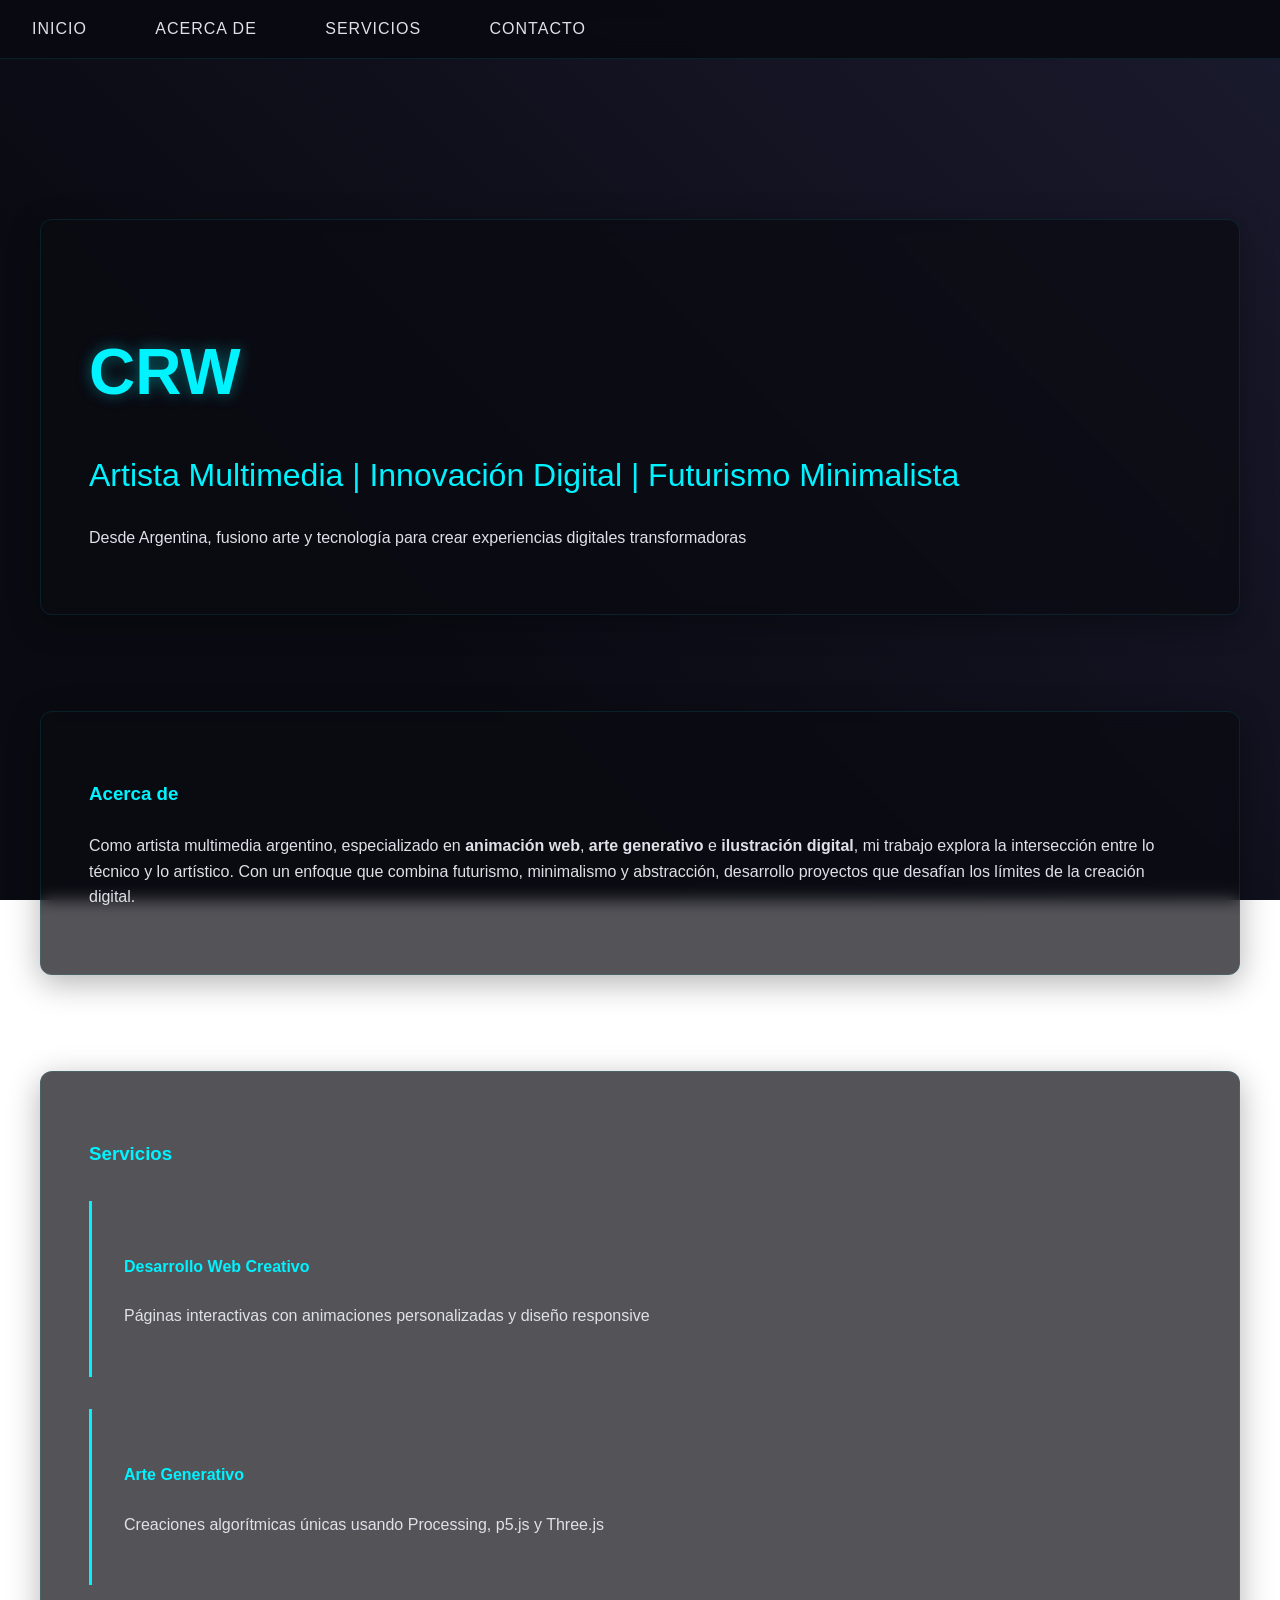
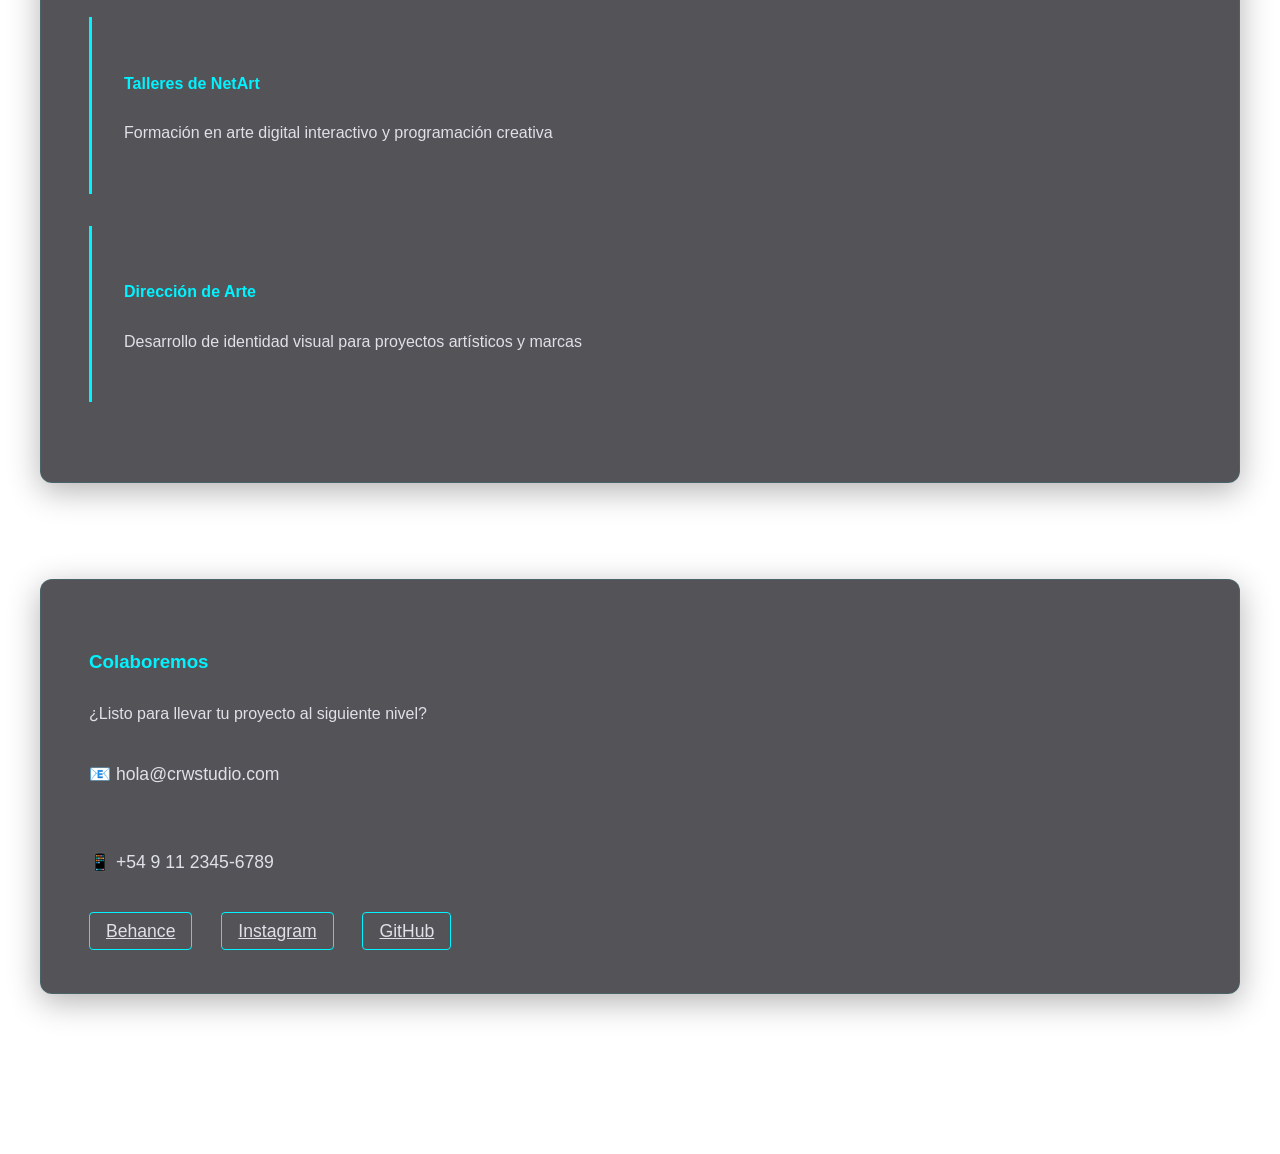
==== index.html @ e8bfc180 "Update index.html" ====
<!DOCTYPE html>
<html lang="es">
<head>
    <meta charset="UTF-8">
    <meta name="viewport" content="width=device-width, initial-scale=1.0">
    <title>CRW | Arte Multimedia & Tecnología</title>
    <link rel="stylesheet" href="estilos.css">
</head>
<body>

    <!-- Barra de navegación -->
    <div class="navbar">
        <a href="#home">Inicio</a>
        <a href="#about">Acerca de</a>
        <a href="#services">Servicios</a>
        <a href="#contact">Contacto</a>
    </div>

    <!-- Contenido principal -->
    <div class="content">
        
        <!-- Sección Home -->
        <section id="home">
            <h1>CRW</h1>
            <h2>Artista Multimedia | Innovación Digital | Futurismo Minimalista</h2>
            <p>Desde Argentina, fusiono arte y tecnología para crear experiencias digitales transformadoras</p>
        </section>

        <!-- Sección About -->
        <section id="about">
            <h3>Acerca de</h3>
            <p>Como artista multimedia argentino, especializado en <strong>animación web</strong>, <strong>arte generativo</strong> e <strong>ilustración digital</strong>, mi trabajo explora la intersección entre lo técnico y lo artístico. Con un enfoque que combina futurismo, minimalismo y abstracción, desarrollo proyectos que desafían los límites de la creación digital.</p>
        </section>

        <!-- Sección Servicios -->
        <section id="services">
            <h3>Servicios</h3>
            <div class="service-item">
                <h4>Desarrollo Web Creativo</h4>
                <p>Páginas interactivas con animaciones personalizadas y diseño responsive</p>
            </div>
            <div class="service-item">
                <h4>Arte Generativo</h4>
                <p>Creaciones algorítmicas únicas usando Processing, p5.js y Three.js</p>
            </div>
            <div class="service-item">
                <h4>Talleres de NetArt</h4>
                <p>Formación en arte digital interactivo y programación creativa</p>
            </div>
            <div class="service-item">
                <h4>Dirección de Arte</h4>
                <p>Desarrollo de identidad visual para proyectos artísticos y marcas</p>
            </div>
        </section>

        <!-- Sección Contacto -->
        <section id="contact">
            <h3>Colaboremos</h3>
            <p>¿Listo para llevar tu proyecto al siguiente nivel?</p>
            <div class="contact-info">
                <p>📧 hola@crwstudio.com</p>
                <p>📱 +54 9 11 2345-6789</p>
                <div class="social-links">
                    <a href="#">Behance</a>
                    <a href="#">Instagram</a>
                    <a href="#">GitHub</a>
                </div>
            </div>
        </section>

    </div>

</body>
</html>
---- estilos.css ----
:root {
    --primary-color: #0a0a12; /* Negro azulado profundo */
    --secondary-color: #1a1a2e; /* Azul oscuro atmosférico */
    --accent-color: #00f3ff; /* Cian neón */
    --text-primary: #e0e0e8; /* Gris claro brillante */
    --gradient-bg: linear-gradient(45deg, #0a0a12 30%, #1a1a2e 100%);
}

body {
    background: var(--gradient-bg) fixed;
    font-family: 'Roboto', Arial, sans-serif;
    color: var(--text-primary);
    margin: 0;
    line-height: 1.6;
}

.navbar {
    background: rgba(10, 10, 18, 0.95);
    backdrop-filter: blur(10px);
    padding: 1rem 0;
    border-bottom: 1px solid rgba(0, 243, 255, 0.1);
    position: sticky;
    top: 0;
    z-index: 1000;
}

.navbar a {
    color: var(--text-primary);
    padding: 1rem 2rem;
    text-transform: uppercase;
    letter-spacing: 1px;
    transition: all 0.3s ease;
    position: relative;
    text-decoration: none;
}

.navbar a:hover {
    color: var(--accent-color);
}

.navbar a::after {
    content: '';
    position: absolute;
    bottom: 0;
    left: 50%;
    width: 0;
    height: 2px;
    background: var(--accent-color);
    transition: all 0.3s ease;
}

.navbar a:hover::after {
    width: 70%;
    left: 15%;
}

.content {
    max-width: 1200px;
    margin: 0 auto;
    padding: 4rem 2rem;
}

section {
    margin: 6rem 0;
    padding: 3rem;
    background: rgba(10, 10, 18, 0.7);
    backdrop-filter: blur(8px);
    border-radius: 12px;
    border: 1px solid rgba(0, 243, 255, 0.1);
    box-shadow: 0 8px 32px rgba(0, 0, 0, 0.3);
    transition: transform 0.3s ease;
}

section:hover {
    transform: translateY(-5px);
}

h1, h2, h3, h4 {
    font-family: 'Orbitron', sans-serif;
    color: var(--accent-color);
    margin-bottom: 1.5rem;
}

h1 {
    font-size: 4rem;
    text-shadow: 0 0 15px rgba(0, 243, 255, 0.4);
}

h2 {
    font-size: 2rem;
    font-weight: 300;
}

.service-item {
    padding: 2rem;
    margin: 2rem 0;
    border-left: 3px solid var(--accent-color);
    transition: all 0.3s ease;
}

.service-item:hover {
    background: rgba(26, 26, 46, 0.3);
    transform: translateX(10px);
}

.contact-info {
    display: grid;
    gap: 1.5rem;
    font-size: 1.1rem;
}

.social-links a {
    color: var(--text-primary);
    margin-right: 1.5rem;
    padding: 0.5rem 1rem;
    border: 1px solid var(--accent-color);
    border-radius: 4px;
    transition: all 0.3s ease;
}

.social-links a:hover {
    background: var(--accent-color);
    color: var(--primary-color);
}

/* Efectos de aparición suave */
@keyframes fadeIn {
    from { opacity: 0; transform: translateY(20px); }
    to { opacity: 1; transform: translateY(0); }
}

section {
    animation: fadeIn 0.8s ease-out forwards;
}
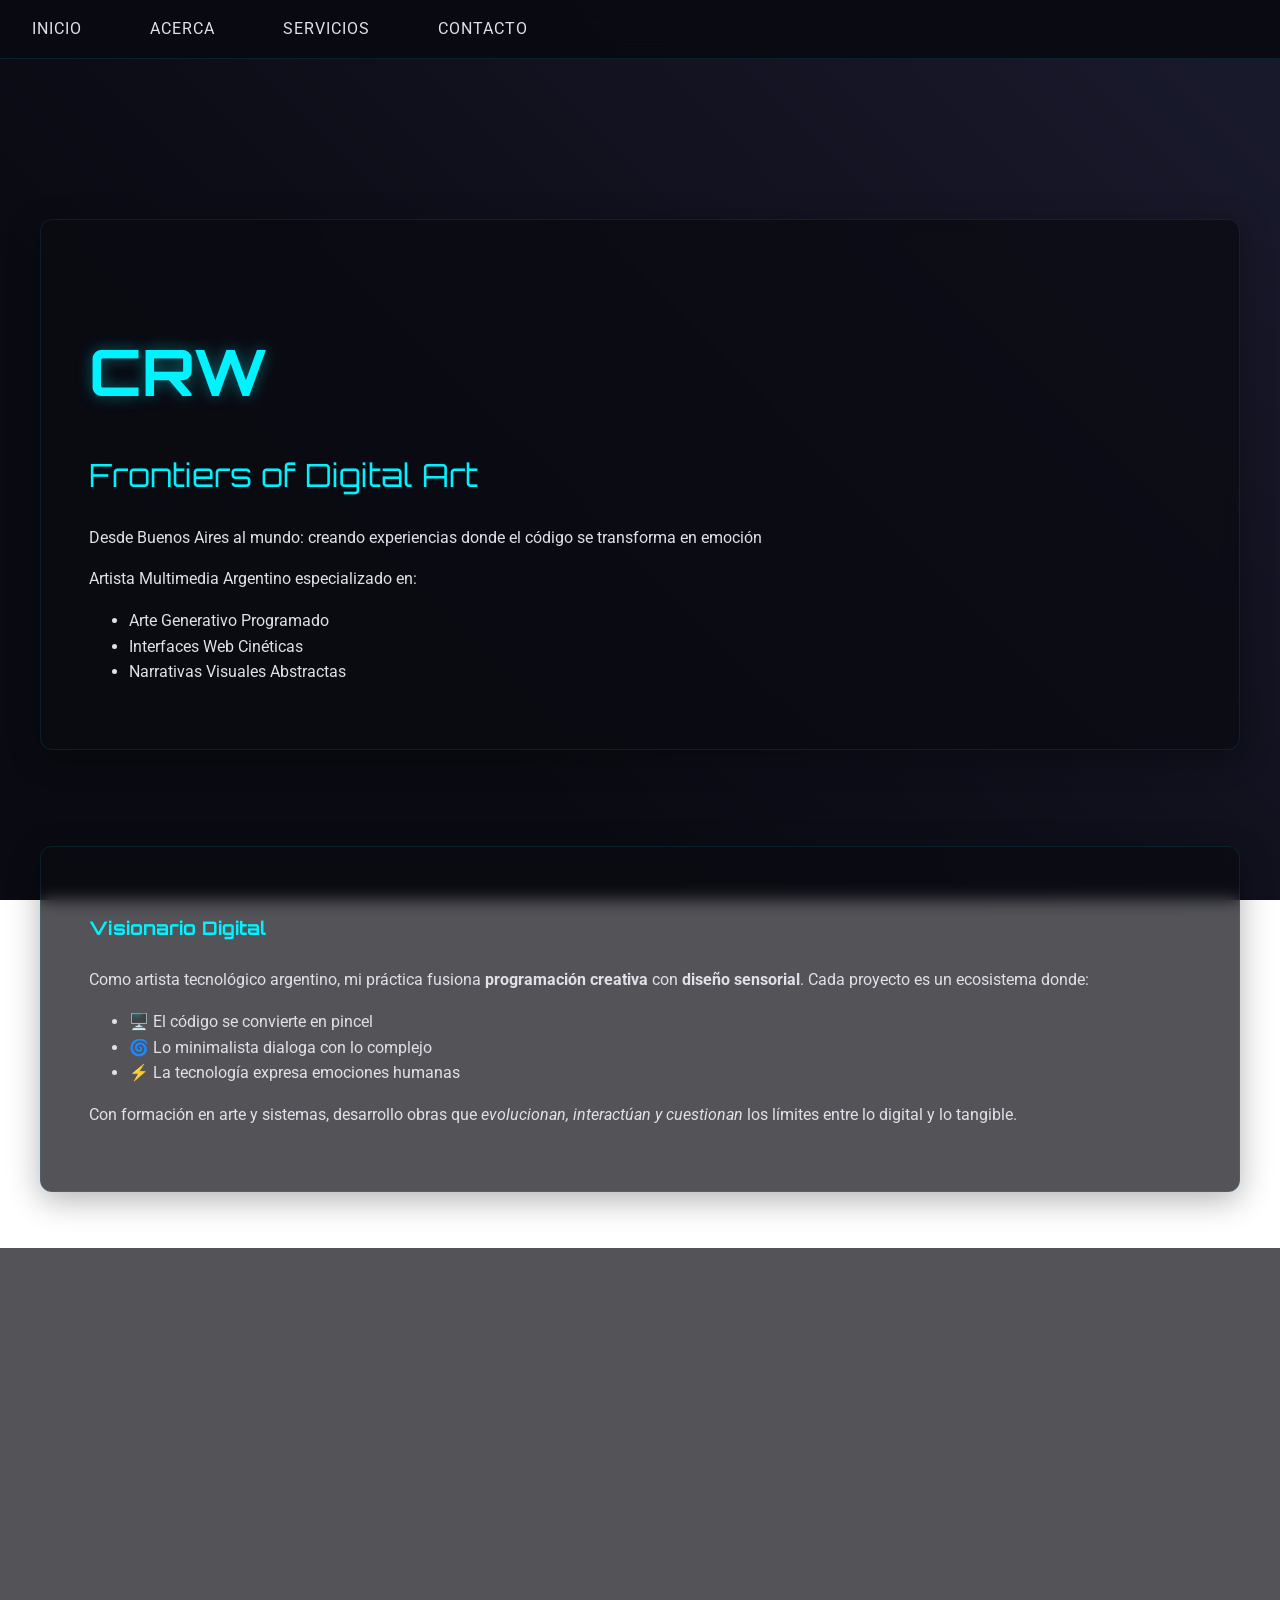
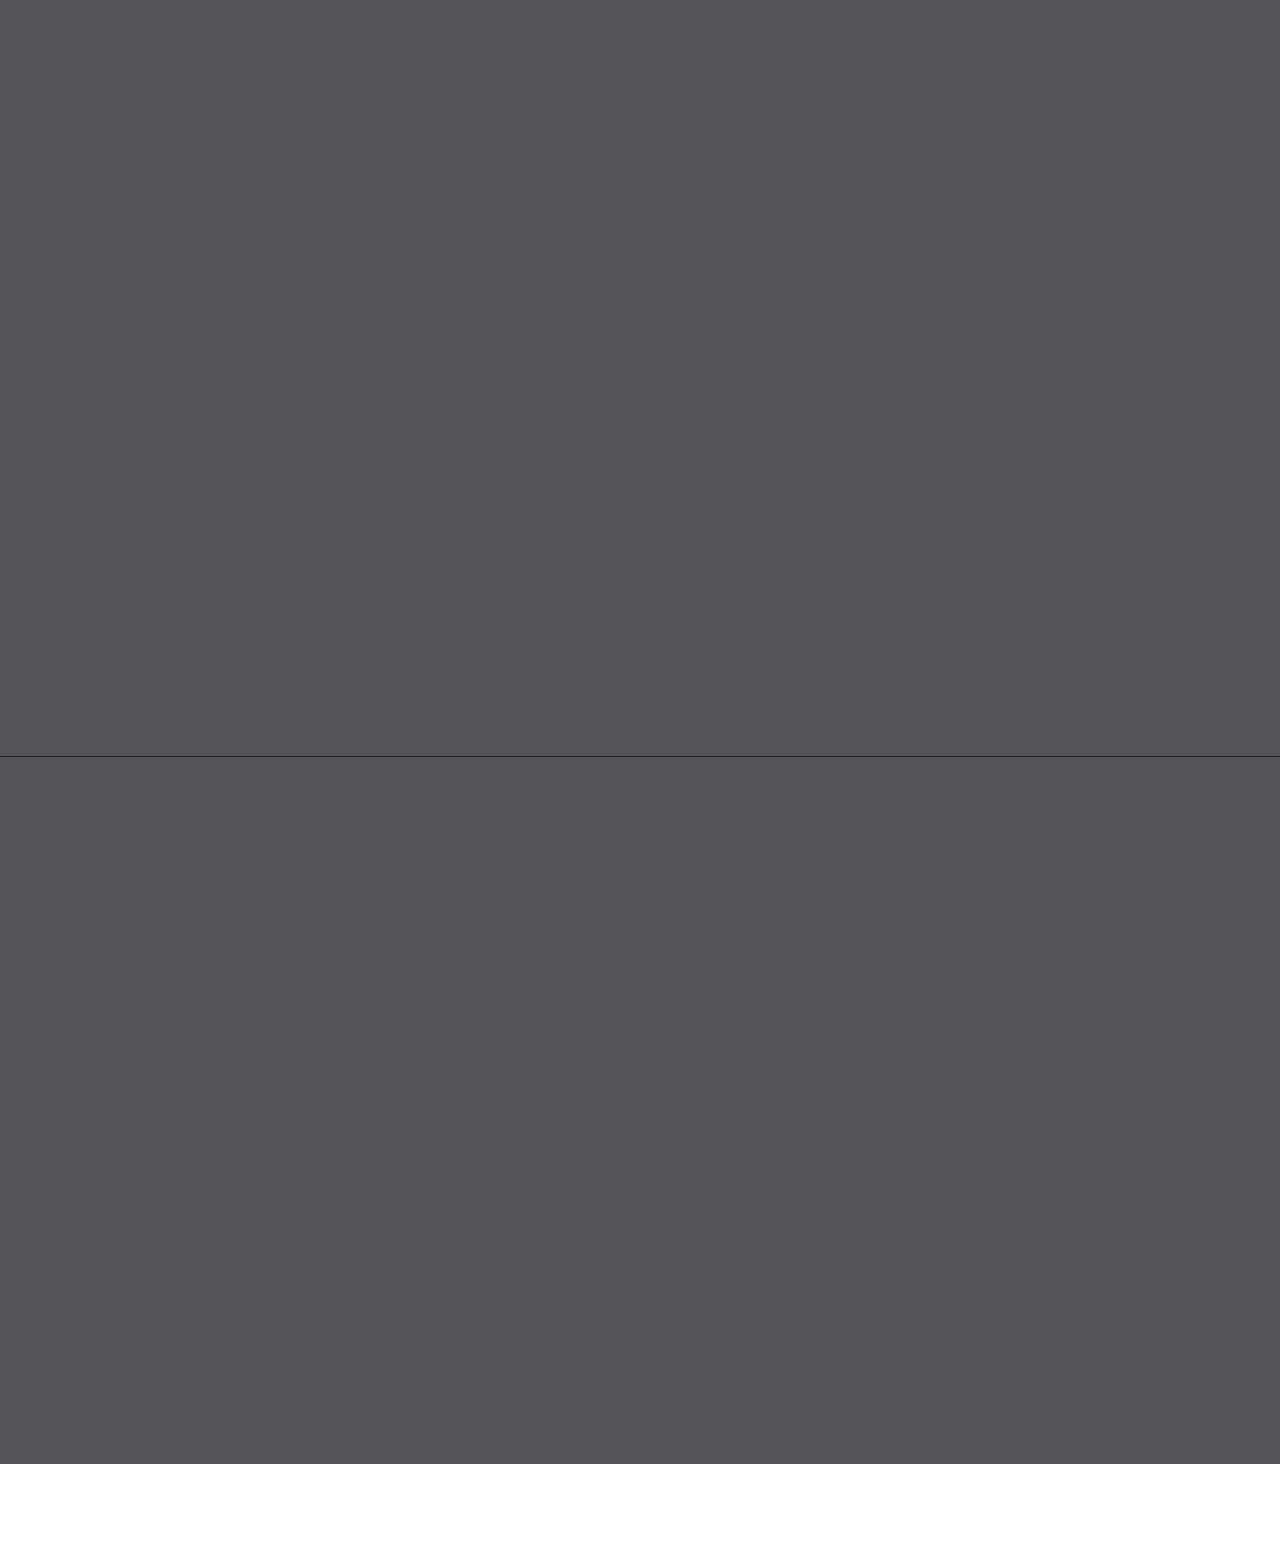
==== commit a951a37e: "Update index.html" ====
--- a/index.html
+++ b/index.html
@@ -3,18 +3,20 @@
 <head>
     <meta charset="UTF-8">
     <meta name="viewport" content="width=device-width, initial-scale=1.0">
-    <title>CRW | Arte Multimedia & Tecnología</title>
+    <title>CRW | Arte Generativo & Experiencias Digitales</title>
     <link rel="stylesheet" href="estilos.css">
+    <!-- Fuentes Google -->
+    <link href="https://fonts.googleapis.com/css2?family=Orbitron:wght@400;700&family=Roboto:wght@300;400;700&display=swap" rel="stylesheet">
 </head>
 <body>
 
     <!-- Barra de navegación -->
-    <div class="navbar">
+    <nav class="navbar">
         <a href="#home">Inicio</a>
-        <a href="#about">Acerca de</a>
+        <a href="#about">Acerca</a>
         <a href="#services">Servicios</a>
         <a href="#contact">Contacto</a>
-    </div>
+    </nav>
 
     <!-- Contenido principal -->
     <div class="content">
@@ -22,50 +24,72 @@
         <!-- Sección Home -->
         <section id="home">
             <h1>CRW</h1>
-            <h2>Artista Multimedia | Innovación Digital | Futurismo Minimalista</h2>
-            <p>Desde Argentina, fusiono arte y tecnología para crear experiencias digitales transformadoras</p>
+            <h2>Frontiers of Digital Art</h2>
+            <p class="hero-text">Desde Buenos Aires al mundo: creando experiencias donde el código se transforma en emoción</p>
+            <div class="highlight-box">
+                <p>Artista Multimedia Argentino especializado en:</p>
+                <ul>
+                    <li>Arte Generativo Programado</li>
+                    <li>Interfaces Web Cinéticas</li>
+                    <li>Narrativas Visuales Abstractas</li>
+                </ul>
+            </div>
         </section>
 
         <!-- Sección About -->
         <section id="about">
-            <h3>Acerca de</h3>
-            <p>Como artista multimedia argentino, especializado en <strong>animación web</strong>, <strong>arte generativo</strong> e <strong>ilustración digital</strong>, mi trabajo explora la intersección entre lo técnico y lo artístico. Con un enfoque que combina futurismo, minimalismo y abstracción, desarrollo proyectos que desafían los límites de la creación digital.</p>
+            <h3>Visionario Digital</h3>
+            <p>Como artista tecnológico argentino, mi práctica fusiona <strong>programación creativa</strong> con <strong>diseño sensorial</strong>. Cada proyecto es un ecosistema donde:</p>
+            <ul class="artistic-principles">
+                <li>🖥️ El código se convierte en pincel</li>
+                <li>🌀 Lo minimalista dialoga con lo complejo</li>
+                <li>⚡ La tecnología expresa emociones humanas</li>
+            </ul>
+            <p>Con formación en arte y sistemas, desarrollo obras que <em>evolucionan, interactúan y cuestionan</em> los límites entre lo digital y lo tangible.</p>
         </section>
 
         <!-- Sección Servicios -->
         <section id="services">
-            <h3>Servicios</h3>
+            <h3>Arquitecturas Digitales</h3>
             <div class="service-item">
-                <h4>Desarrollo Web Creativo</h4>
-                <p>Páginas interactivas con animaciones personalizadas y diseño responsive</p>
+                <h4>Websites como Experiencias</h4>
+                <p>Plataformas interactivas con animaciones procedurales y navegación inmersiva, desarrolladas con Three.js y GSAP</p>
             </div>
             <div class="service-item">
-                <h4>Arte Generativo</h4>
-                <p>Creaciones algorítmicas únicas usando Processing, p5.js y Three.js</p>
+                <h4>Instalaciones Generativas</h4>
+                <p>Creaciones algorítmicas en tiempo real usando Processing y p5.js, perfectas para exposiciones y activaciones de marca</p>
             </div>
             <div class="service-item">
-                <h4>Talleres de NetArt</h4>
-                <p>Formación en arte digital interactivo y programación creativa</p>
+                <h4>Taller de NetArt</h4>
+                <p>Programa educativo donde enseño a dominar herramientas de creación digital: desde shaders WebGL hasta inteligencia artificial creativa</p>
             </div>
             <div class="service-item">
-                <h4>Dirección de Arte</h4>
-                <p>Desarrollo de identidad visual para proyectos artísticos y marcas</p>
+                <h4>Consultoría Tecno-Creativa</h4>
+                <p>Desarrollo de conceptos innovadores para proyectos artísticos y campañas que requieren un enfoque transdisciplinario</p>
             </div>
         </section>
 
         <!-- Sección Contacto -->
         <section id="contact">
-            <h3>Colaboremos</h3>
-            <p>¿Listo para llevar tu proyecto al siguiente nivel?</p>
+            <h3>Colaboraciones Radicales</h3>
+            <p class="cta-text">¿Listo para crear un proyecto que desafíe los paradigmas digitales?</p>
             <div class="contact-info">
-                <p>📧 hola@crwstudio.com</p>
-                <p>📱 +54 9 11 2345-6789</p>
-                <div class="social-links">
-                    <a href="#">Behance</a>
-                    <a href="#">Instagram</a>
-                    <a href="#">GitHub</a>
+                <div class="contact-method">
+                    <h4>Estudio Creativo</h4>
+                    <p>📍 Palermo, Buenos Aires</p>
+                    <p>📞 +54 9 11 2345-6789</p>
+                </div>
+                <div class="contact-method">
+                    <h4>Conectemos</h4>
+                    <p>📩 <a href="mailto:hola@crwstudio.com">hola@crwstudio.com</a></p>
+                    <div class="social-links">
+                        <a href="#" class="social-icon" target="_blank">⟡ Behance</a>
+                        <a href="#" class="social-icon" target="_blank">⎔ Instagram</a>
+                        <a href="#" class="social-icon" target="_blank">⊞ GitHub</a>
+                    </div>
                 </div>
             </div>
+            <p class="workshop-cta">✸ Próximo taller de NetArt: "Algoritmos Poéticos" - Inscripciones abiertas</p>
         </section>
 
     </div>
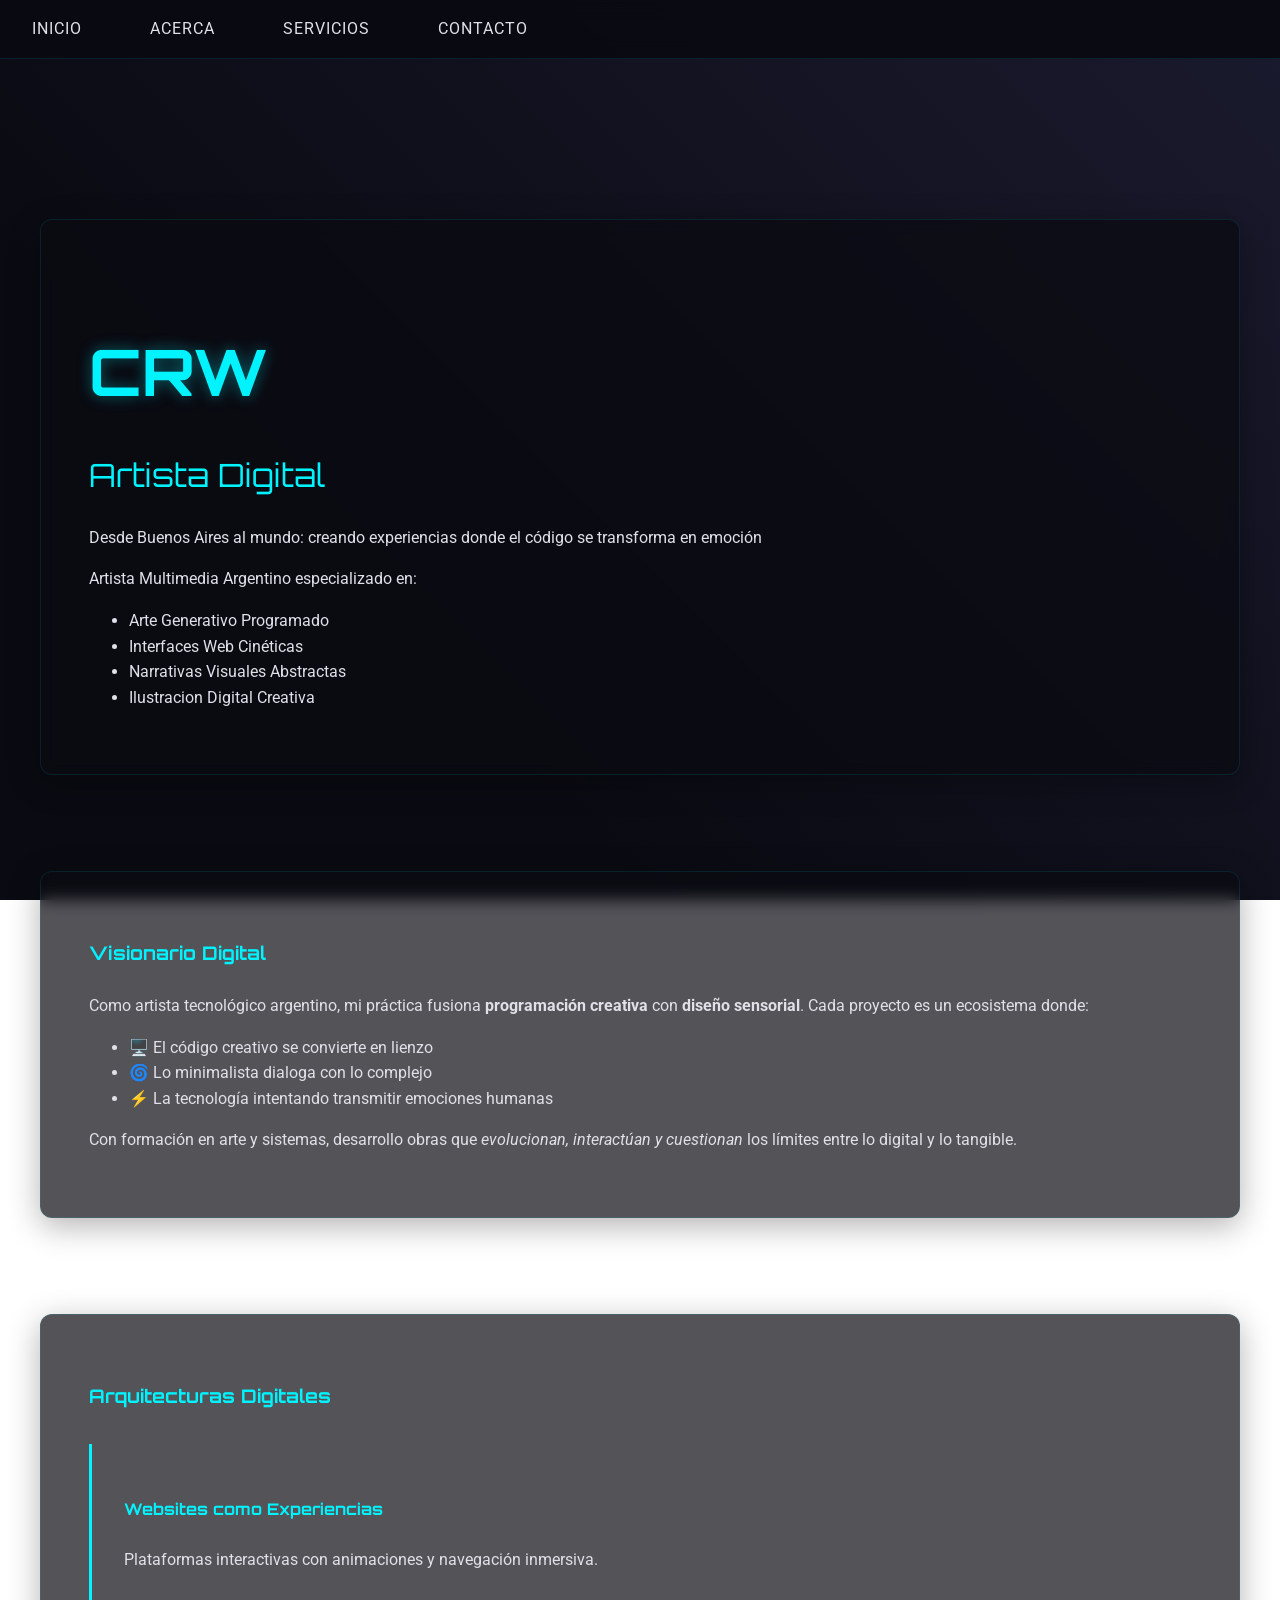
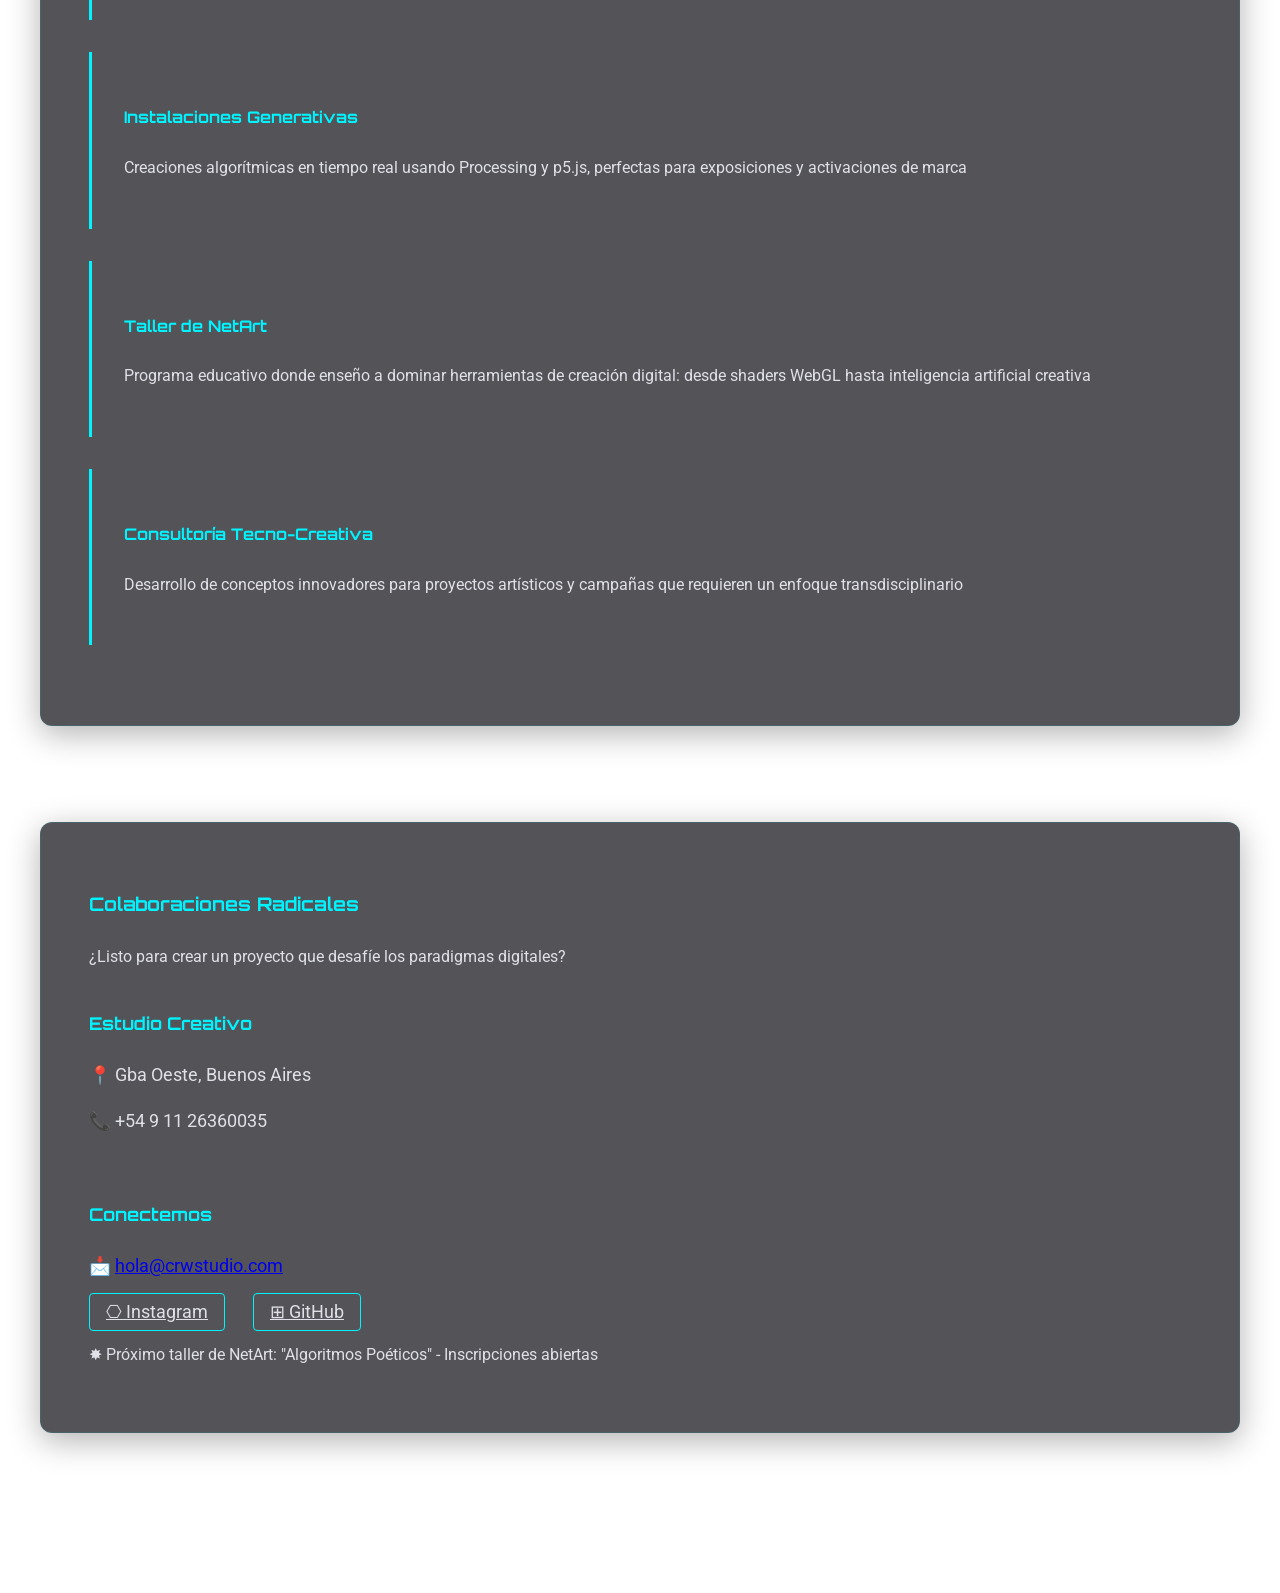
==== commit 1f586f88: "Update index.html" ====
--- a/index.html
+++ b/index.html
@@ -24,7 +24,7 @@
         <!-- Sección Home -->
         <section id="home">
             <h1>CRW</h1>
-            <h2>Frontiers of Digital Art</h2>
+            <h2>Artista Digital</h2>
             <p class="hero-text">Desde Buenos Aires al mundo: creando experiencias donde el código se transforma en emoción</p>
             <div class="highlight-box">
                 <p>Artista Multimedia Argentino especializado en:</p>
@@ -32,6 +32,7 @@
                     <li>Arte Generativo Programado</li>
                     <li>Interfaces Web Cinéticas</li>
                     <li>Narrativas Visuales Abstractas</li>
+                    <li>Ilustracion Digital Creativa</li>
                 </ul>
             </div>
         </section>
@@ -41,9 +42,9 @@
             <h3>Visionario Digital</h3>
             <p>Como artista tecnológico argentino, mi práctica fusiona <strong>programación creativa</strong> con <strong>diseño sensorial</strong>. Cada proyecto es un ecosistema donde:</p>
             <ul class="artistic-principles">
-                <li>🖥️ El código se convierte en pincel</li>
+                <li>🖥️ El código creativo se convierte en lienzo</li>
                 <li>🌀 Lo minimalista dialoga con lo complejo</li>
-                <li>⚡ La tecnología expresa emociones humanas</li>
+                <li>⚡ La tecnología intentando transmitir emociones humanas</li>
             </ul>
             <p>Con formación en arte y sistemas, desarrollo obras que <em>evolucionan, interactúan y cuestionan</em> los límites entre lo digital y lo tangible.</p>
         </section>
@@ -53,7 +54,7 @@
             <h3>Arquitecturas Digitales</h3>
             <div class="service-item">
                 <h4>Websites como Experiencias</h4>
-                <p>Plataformas interactivas con animaciones procedurales y navegación inmersiva, desarrolladas con Three.js y GSAP</p>
+                <p>Plataformas interactivas con animaciones y navegación inmersiva.</p>
             </div>
             <div class="service-item">
                 <h4>Instalaciones Generativas</h4>
@@ -76,14 +77,14 @@
             <div class="contact-info">
                 <div class="contact-method">
                     <h4>Estudio Creativo</h4>
-                    <p>📍 Palermo, Buenos Aires</p>
-                    <p>📞 +54 9 11 2345-6789</p>
+                    <p>📍 Gba Oeste, Buenos Aires</p>
+                    <p>📞 +54 9 11 26360035</p>
                 </div>
                 <div class="contact-method">
                     <h4>Conectemos</h4>
                     <p>📩 <a href="mailto:hola@crwstudio.com">hola@crwstudio.com</a></p>
                     <div class="social-links">
-                        <a href="#" class="social-icon" target="_blank">⟡ Behance</a>
+                      
                         <a href="#" class="social-icon" target="_blank">⎔ Instagram</a>
                         <a href="#" class="social-icon" target="_blank">⊞ GitHub</a>
                     </div>
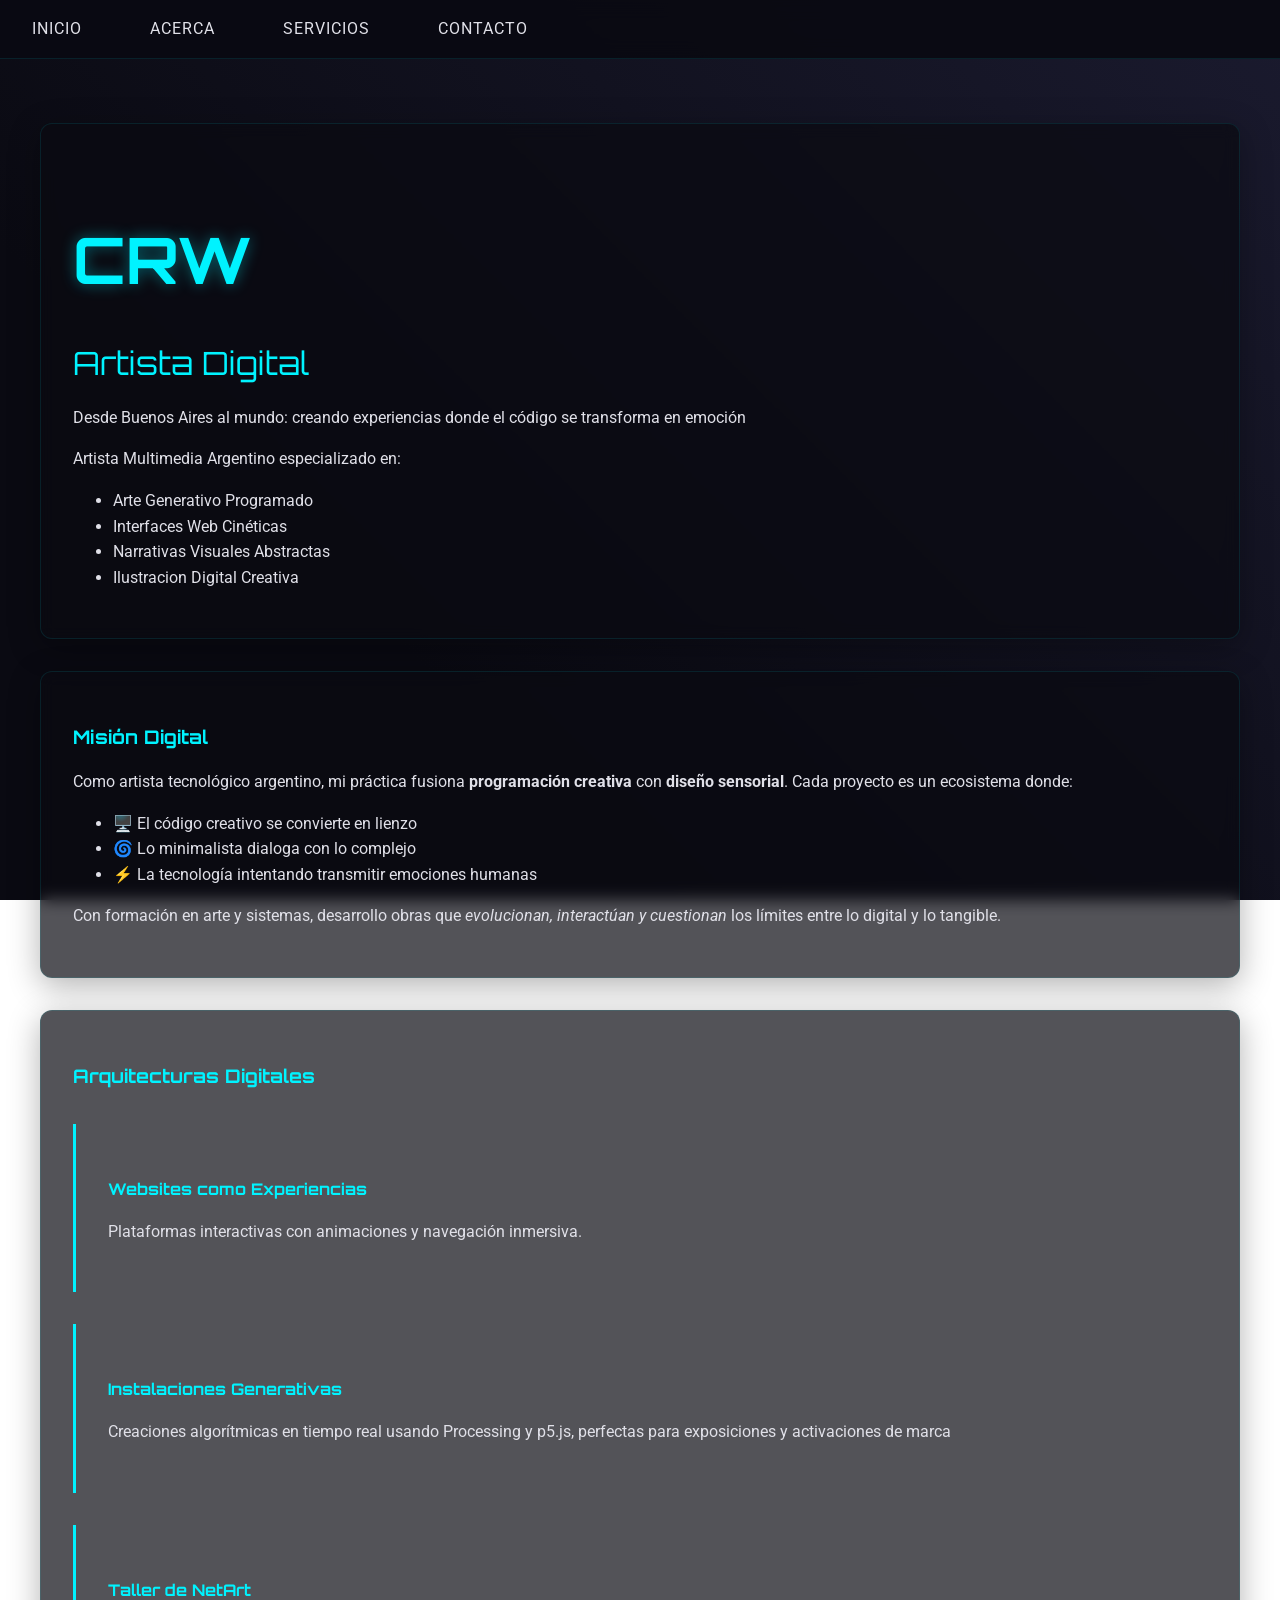
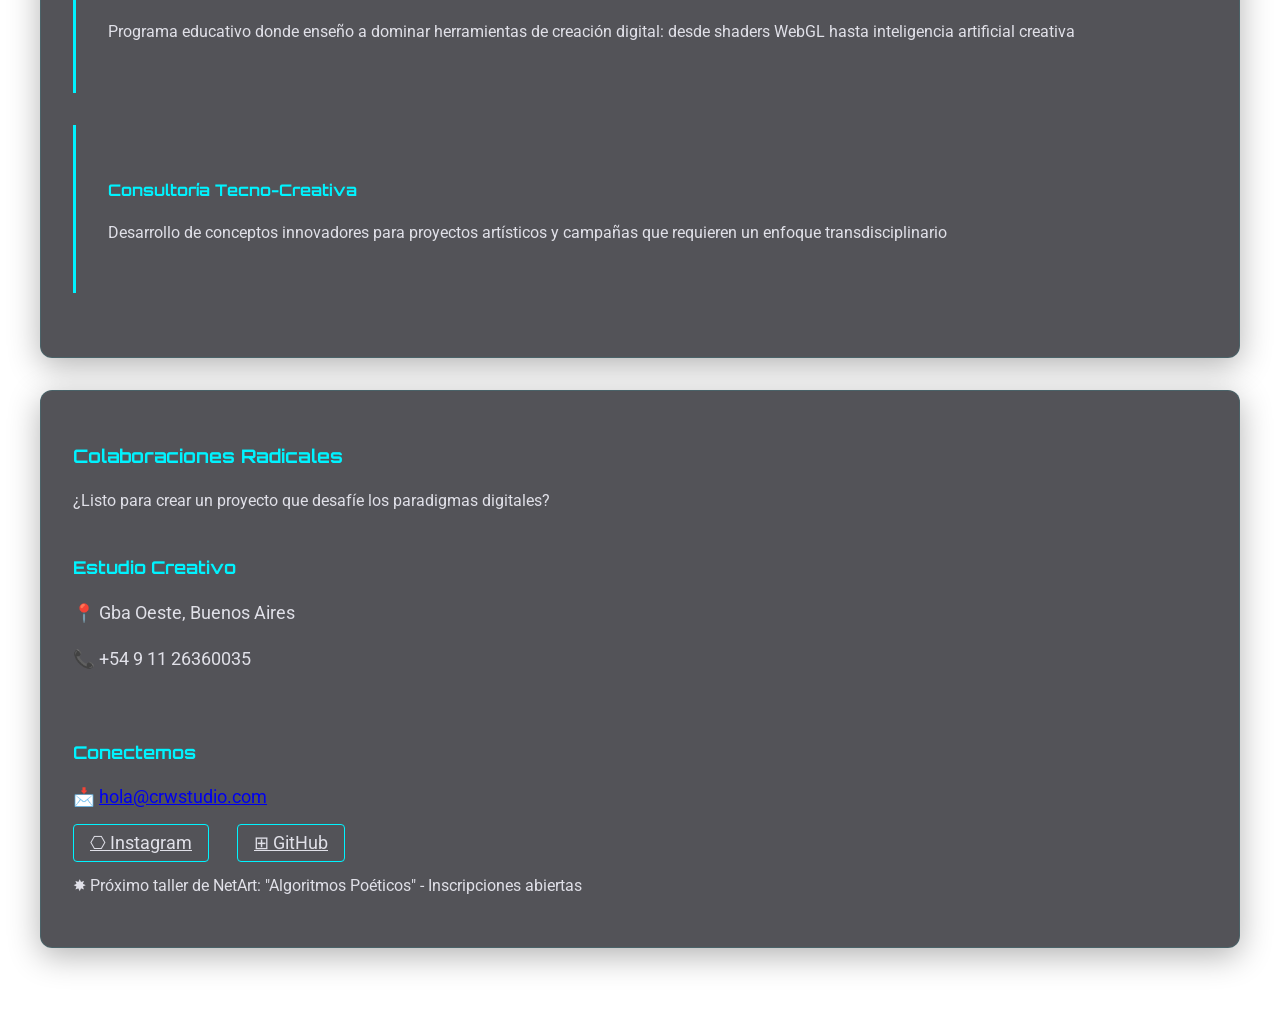
==== commit 26eb8b3f: "Update index.html" ====
--- a/index.html
+++ b/index.html
@@ -39,7 +39,7 @@
 
         <!-- Sección About -->
         <section id="about">
-            <h3>Visionario Digital</h3>
+            <h3>Misión Digital</h3>
             <p>Como artista tecnológico argentino, mi práctica fusiona <strong>programación creativa</strong> con <strong>diseño sensorial</strong>. Cada proyecto es un ecosistema donde:</p>
             <ul class="artistic-principles">
                 <li>🖥️ El código creativo se convierte en lienzo</li>
--- a/estilos.css
+++ b/estilos.css
@@ -22,7 +22,7 @@
     border-bottom: 1px solid rgba(0, 243, 255, 0.1);
     position: sticky;
     top: 0;
-    z-index: 1000;
+    z-index: 100;
 }
 
 .navbar a {
@@ -58,12 +58,12 @@
 .content {
     max-width: 1200px;
     margin: 0 auto;
-    padding: 4rem 2rem;
+    padding: 2rem 2rem;
 }
 
 section {
-    margin: 6rem 0;
-    padding: 3rem;
+    margin: 2rem 0;
+    padding: 2rem;
     background: rgba(10, 10, 18, 0.7);
     backdrop-filter: blur(8px);
     border-radius: 12px;
@@ -79,7 +79,7 @@
 h1, h2, h3, h4 {
     font-family: 'Orbitron', sans-serif;
     color: var(--accent-color);
-    margin-bottom: 1.5rem;
+    margin-bottom: 0.5rem;
 }
 
 h1 {
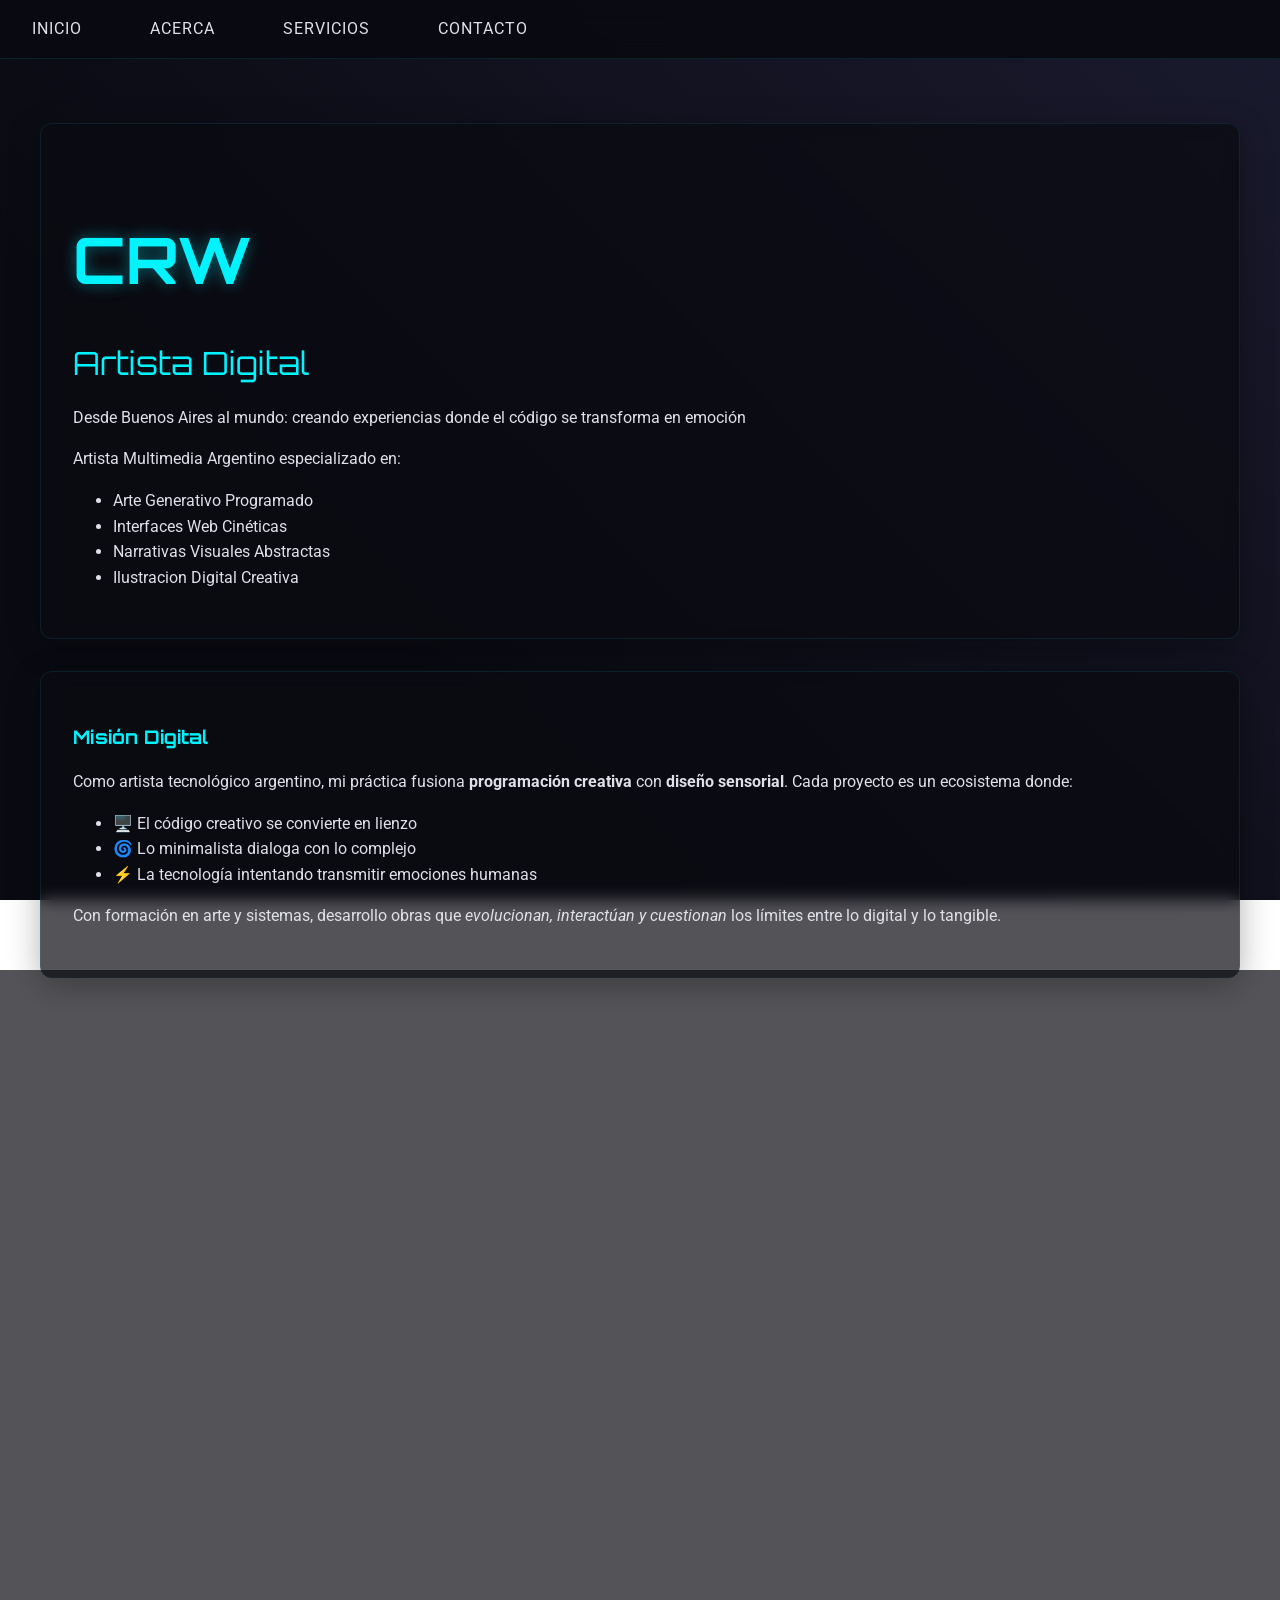
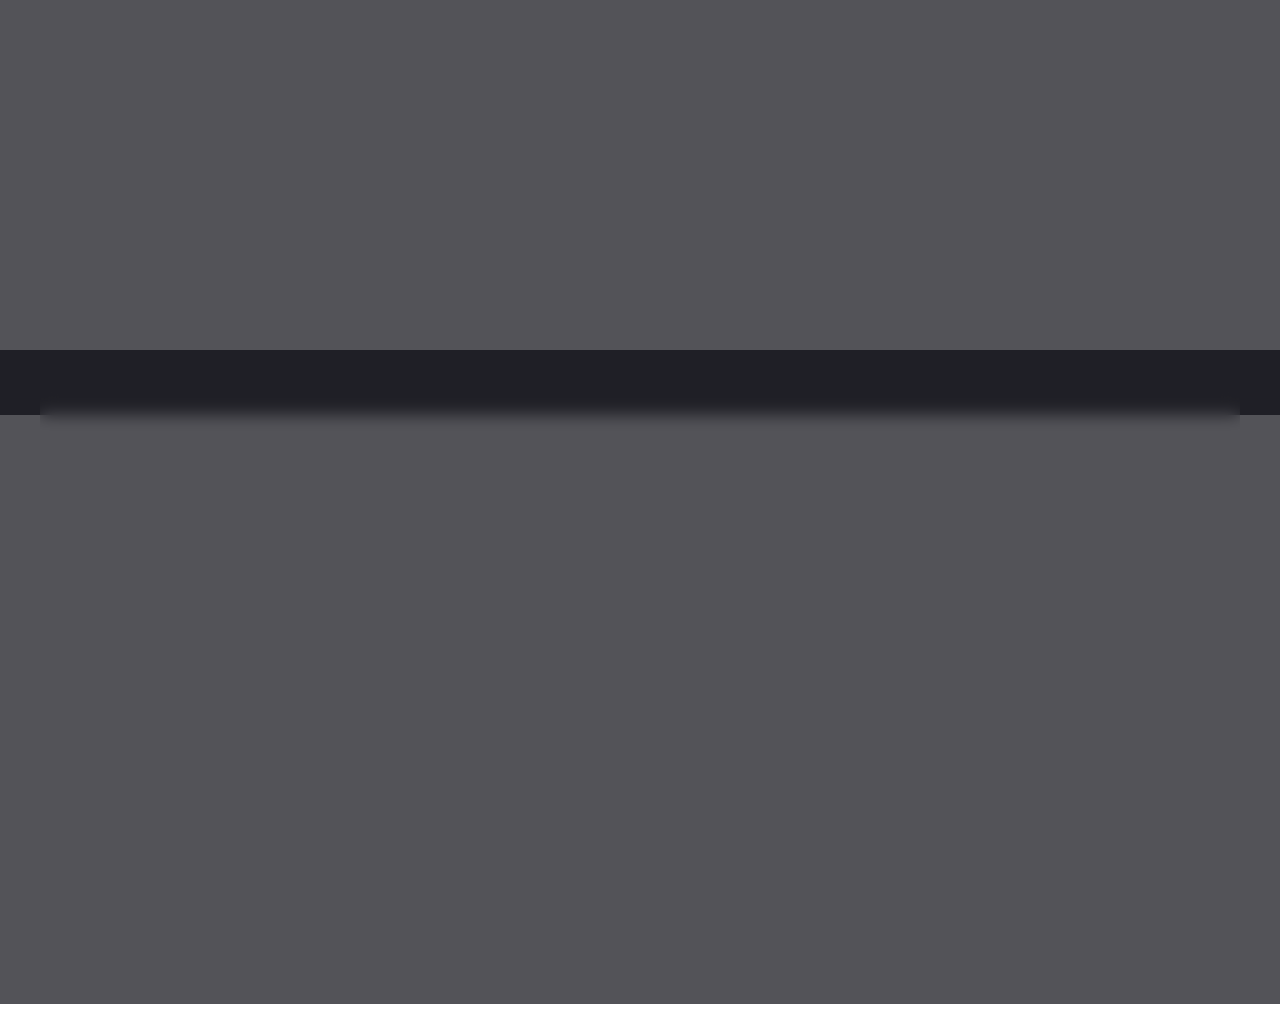
==== commit 91cce8f3: "Update index.html" ====
--- a/index.html
+++ b/index.html
@@ -5,6 +5,7 @@
     <meta name="viewport" content="width=device-width, initial-scale=1.0">
     <title>CRW | Arte Generativo & Experiencias Digitales</title>
     <link rel="stylesheet" href="estilos.css">
+    <script src="script.js"> </script>
     <!-- Fuentes Google -->
     <link href="https://fonts.googleapis.com/css2?family=Orbitron:wght@400;700&family=Roboto:wght@300;400;700&display=swap" rel="stylesheet">
 </head>
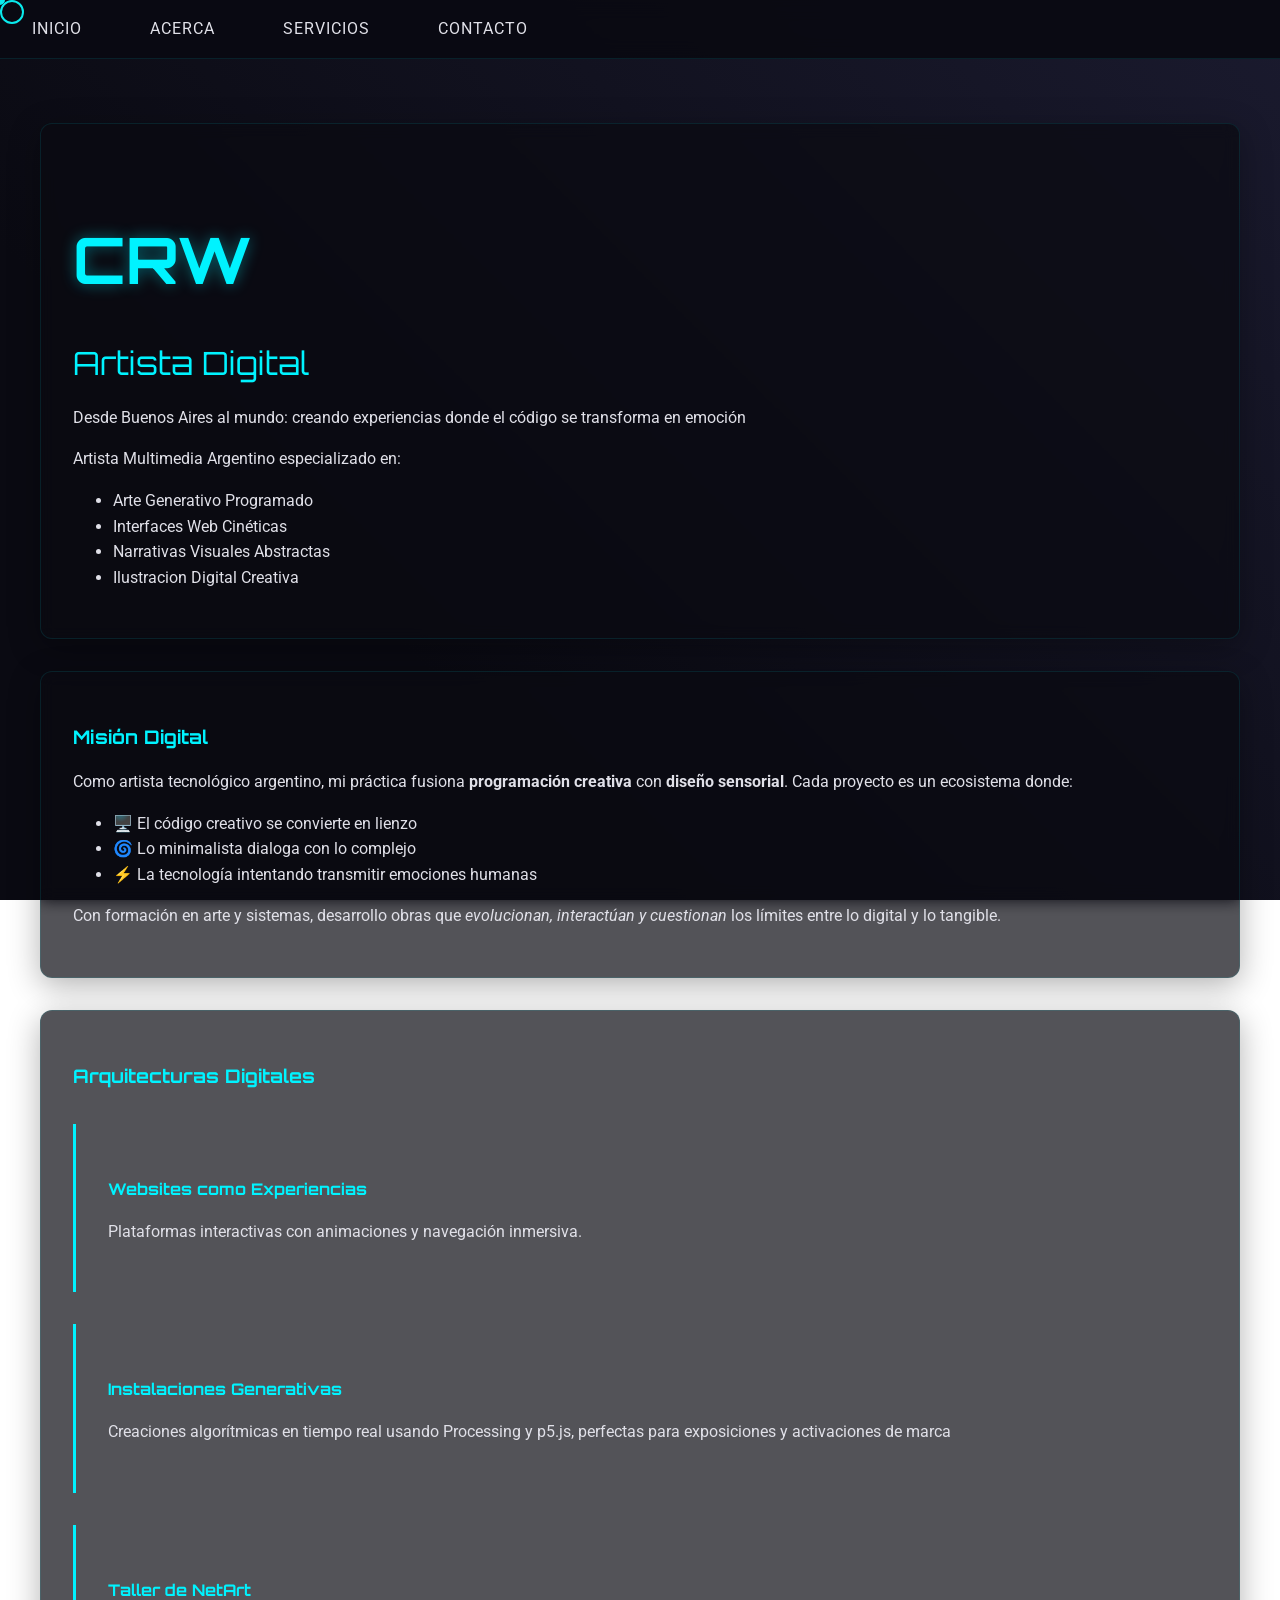
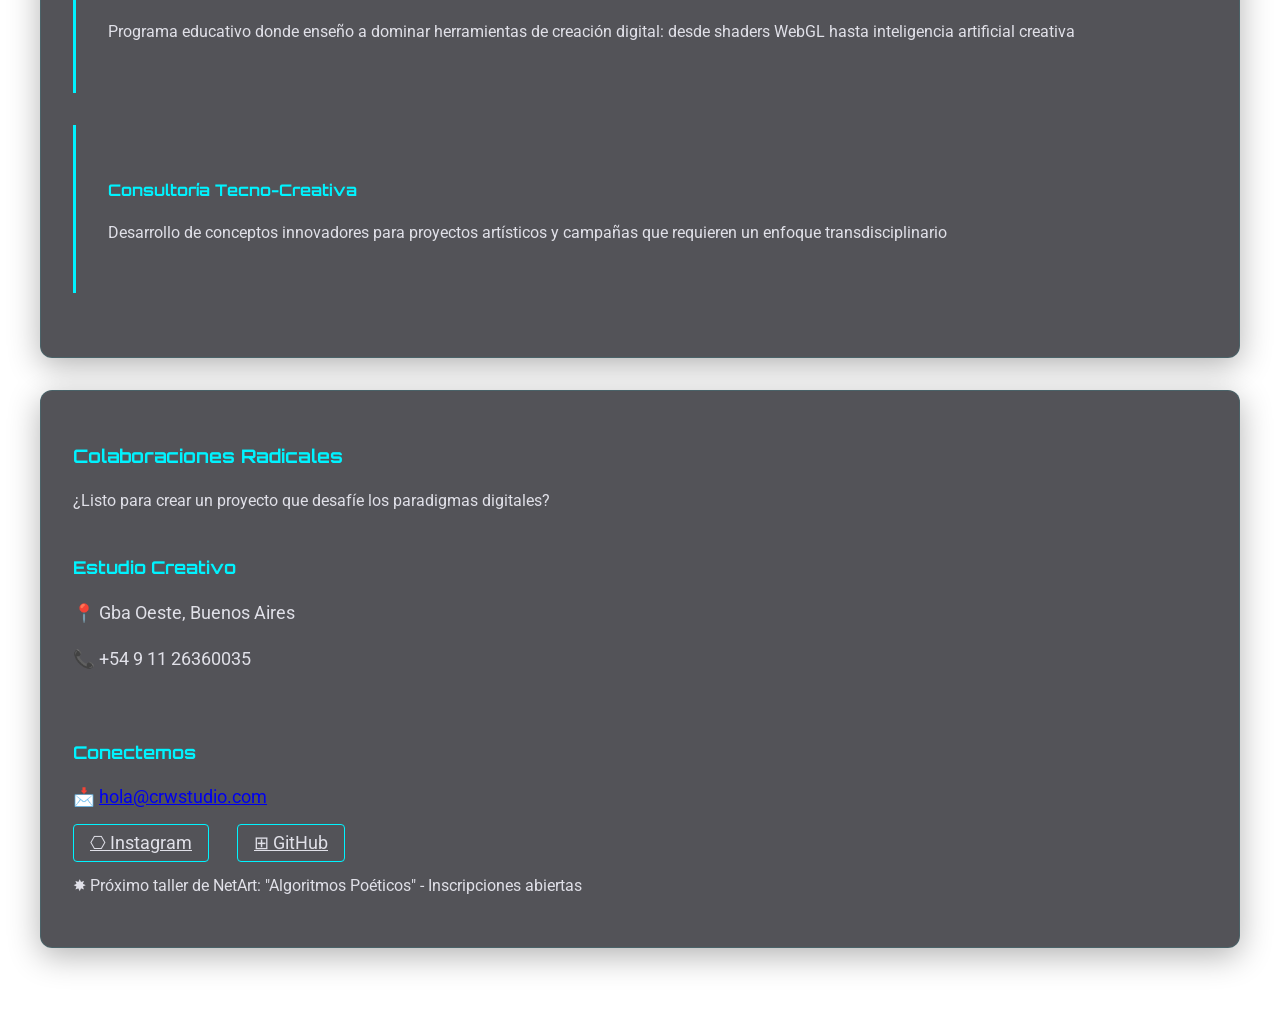
==== commit 4f0017d1: "Update index.html" ====
--- a/index.html
+++ b/index.html
@@ -5,12 +5,12 @@
     <meta name="viewport" content="width=device-width, initial-scale=1.0">
     <title>CRW | Arte Generativo & Experiencias Digitales</title>
     <link rel="stylesheet" href="estilos.css">
-    <script src="script.js"> </script>
+  
     <!-- Fuentes Google -->
     <link href="https://fonts.googleapis.com/css2?family=Orbitron:wght@400;700&family=Roboto:wght@300;400;700&display=swap" rel="stylesheet">
 </head>
 <body>
-
+ <script src="script.js"> </script>
     <!-- Barra de navegación -->
     <nav class="navbar">
         <a href="#home">Inicio</a>
--- a/estilos.css
+++ b/estilos.css
@@ -6,6 +6,44 @@
     --text-primary: #e0e0e8; /* Gris claro brillante */
     --gradient-bg: linear-gradient(45deg, #0a0a12 30%, #1a1a2e 100%);
 }
+/* Añade esto al CSS */
+
+.custom-cursor {
+    width: 20px;
+    height: 20px;
+    border: 2px solid var(--cursor-color);
+    border-radius: 50%;
+    position: fixed;
+    pointer-events: none;
+    mix-blend-mode: difference;
+    transition: 
+        transform 0.3s ease,
+        background 0.3s ease,
+        border-color 0.3s ease;
+    z-index: 9999;
+}
+
+.custom-cursor.inner {
+    width: 6px;
+    height: 6px;
+    background: var(--cursor-color);
+    transform: translate(-50%, -50%);
+}
+
+/* Efectos al interactuar */
+a, button, .hoverable {
+    cursor: none !important;
+}
+
+a:hover ~ .custom-cursor,
+button:hover ~ .custom-cursor {
+    transform: scale(1.5);
+    background: var(--cursor-color);
+}
+
+/* Cambia color del cursor según elemento */
+.text-cyan { --cursor-color: var(--accent-color) !important; }
+.text-white { --cursor-color: var(--text-primary) !important; }
 
 body {
     background: var(--gradient-bg) fixed;
@@ -13,6 +51,8 @@
     color: var(--text-primary);
     margin: 0;
     line-height: 1.6;
+     cursor: none;
+    --cursor-color: var(--accent-color); /* Usa el cian neón por defecto */
 }
 
 .navbar {
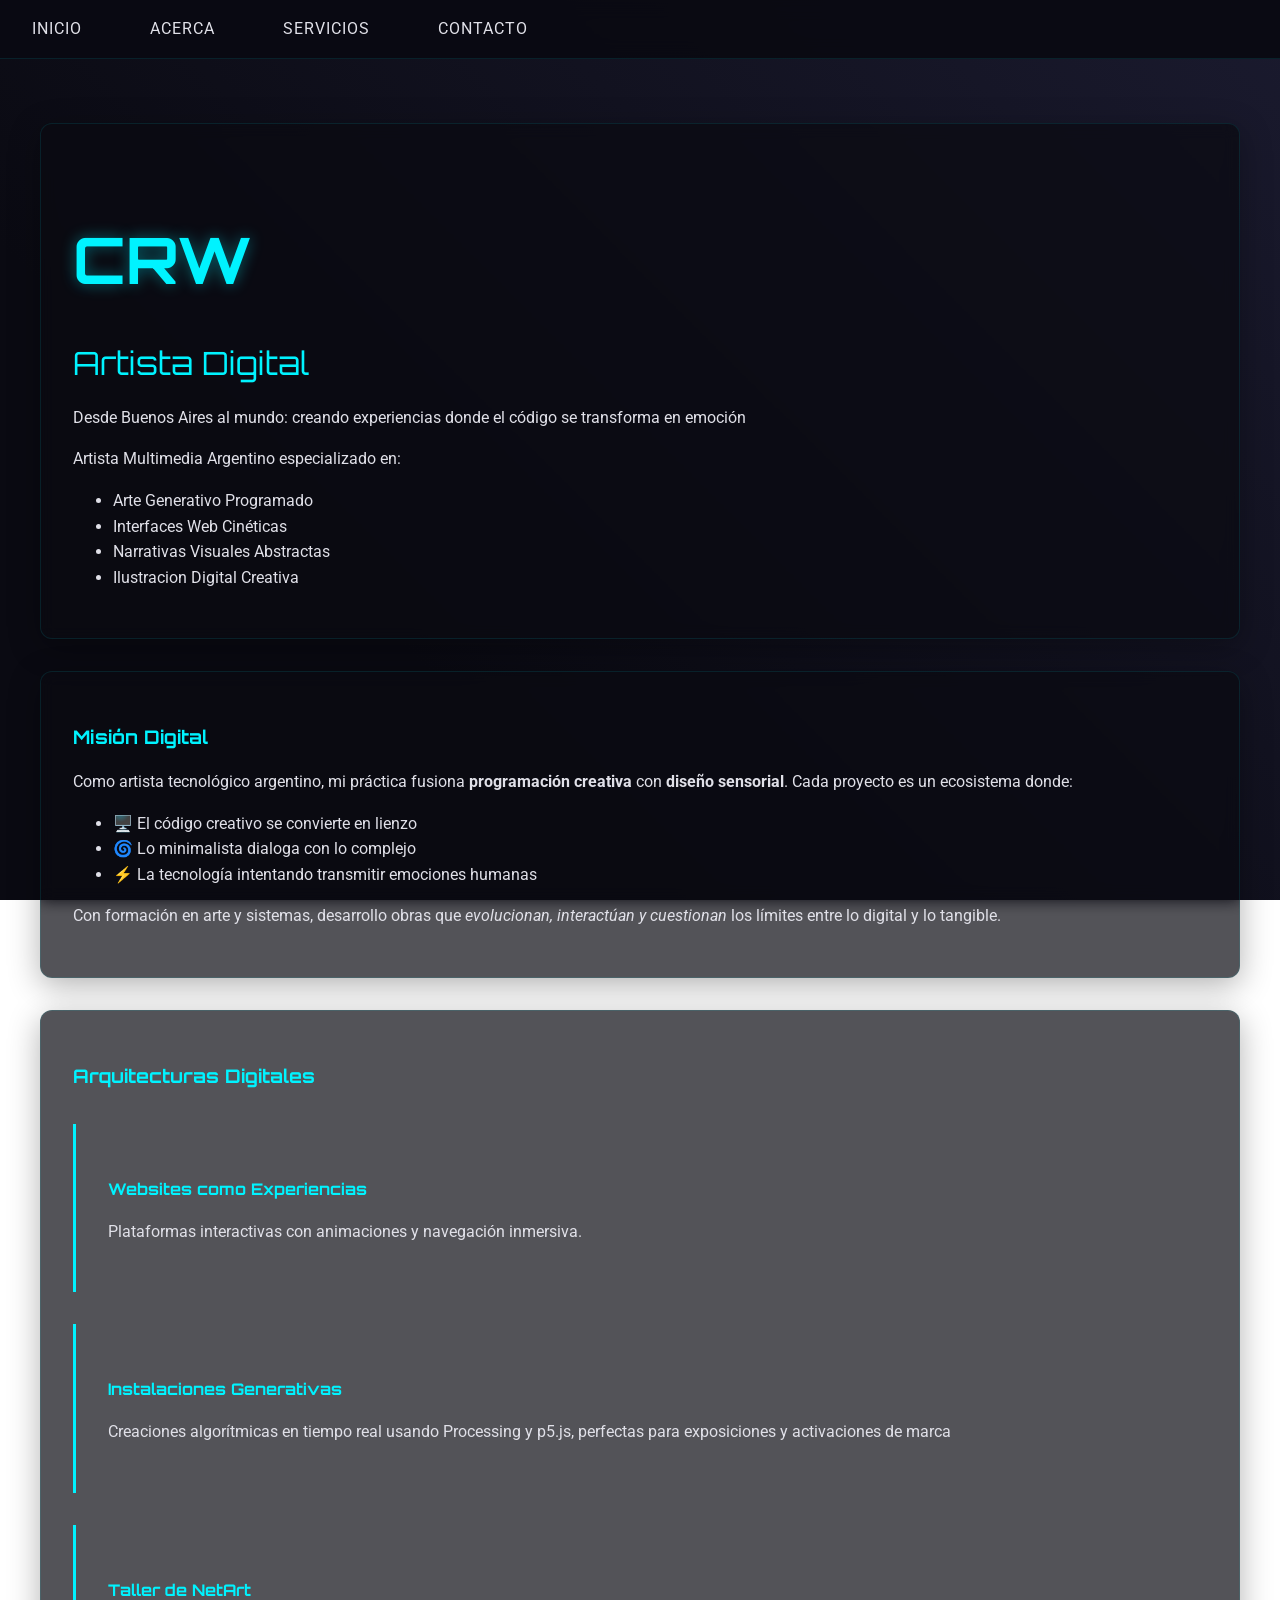
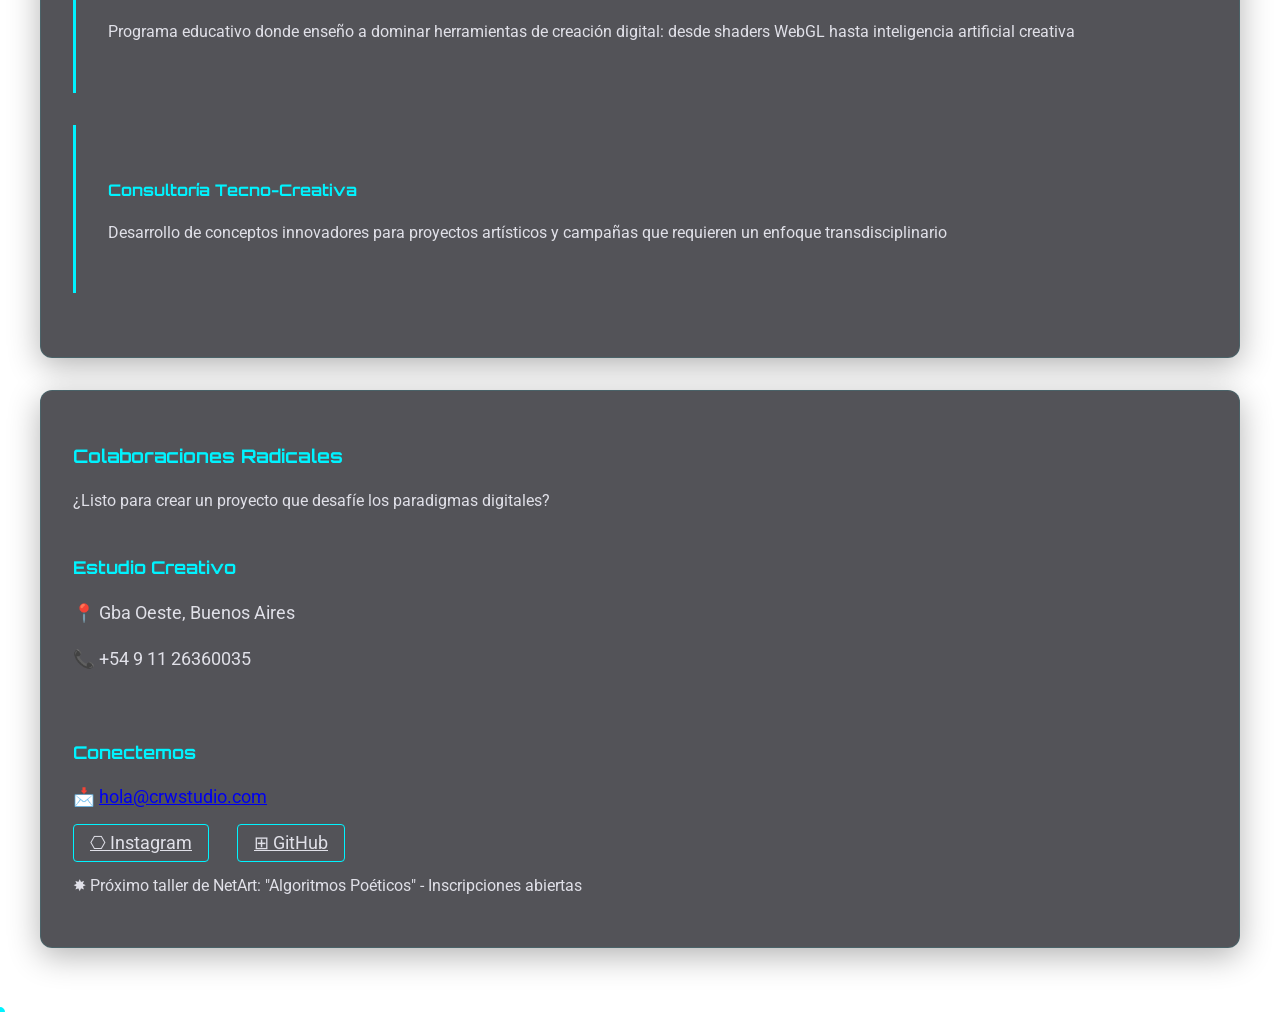
==== commit 9cdc1978: "Update index.html" ====
--- a/index.html
+++ b/index.html
@@ -10,7 +10,7 @@
     <link href="https://fonts.googleapis.com/css2?family=Orbitron:wght@400;700&family=Roboto:wght@300;400;700&display=swap" rel="stylesheet">
 </head>
 <body>
- <script src="script.js"> </script>
+
     <!-- Barra de navegación -->
     <nav class="navbar">
         <a href="#home">Inicio</a>
@@ -95,6 +95,6 @@
         </section>
 
     </div>
-
+ <script src="script.js"> </script>
 </body>
 </html>
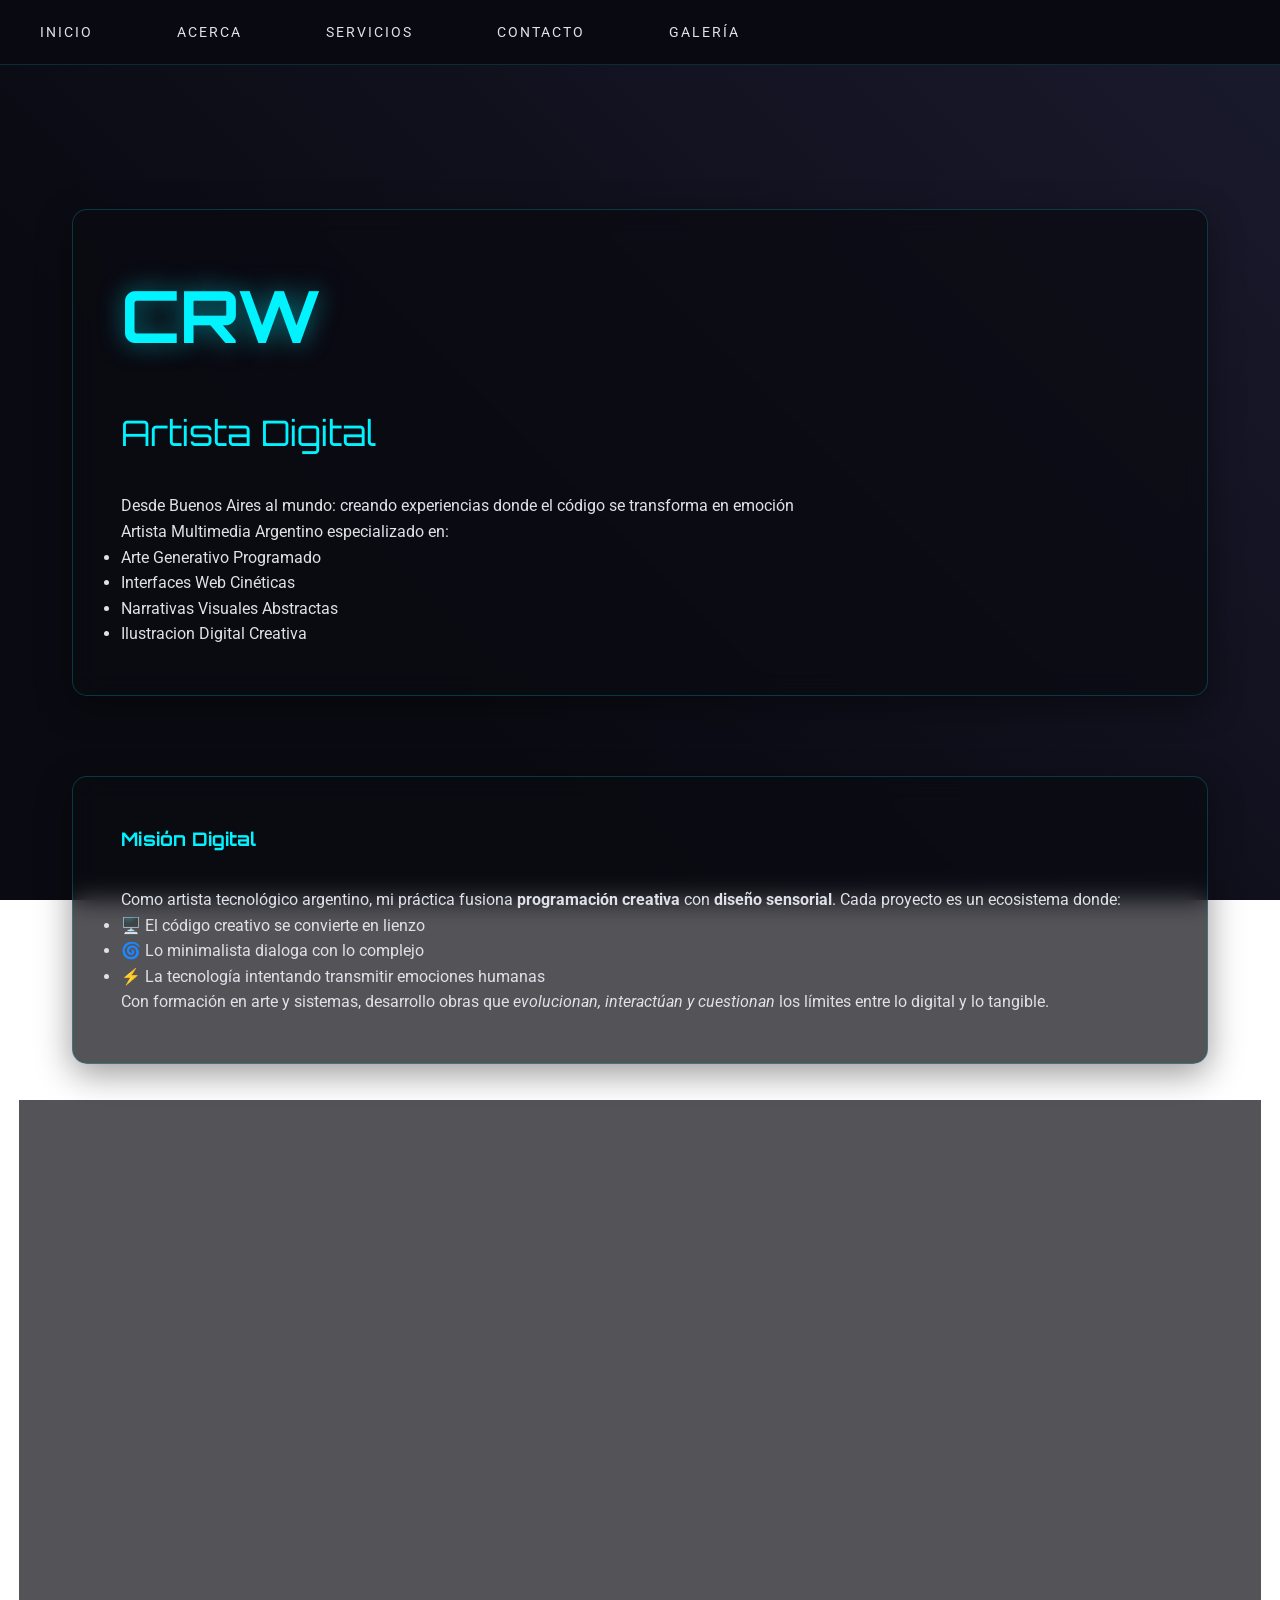
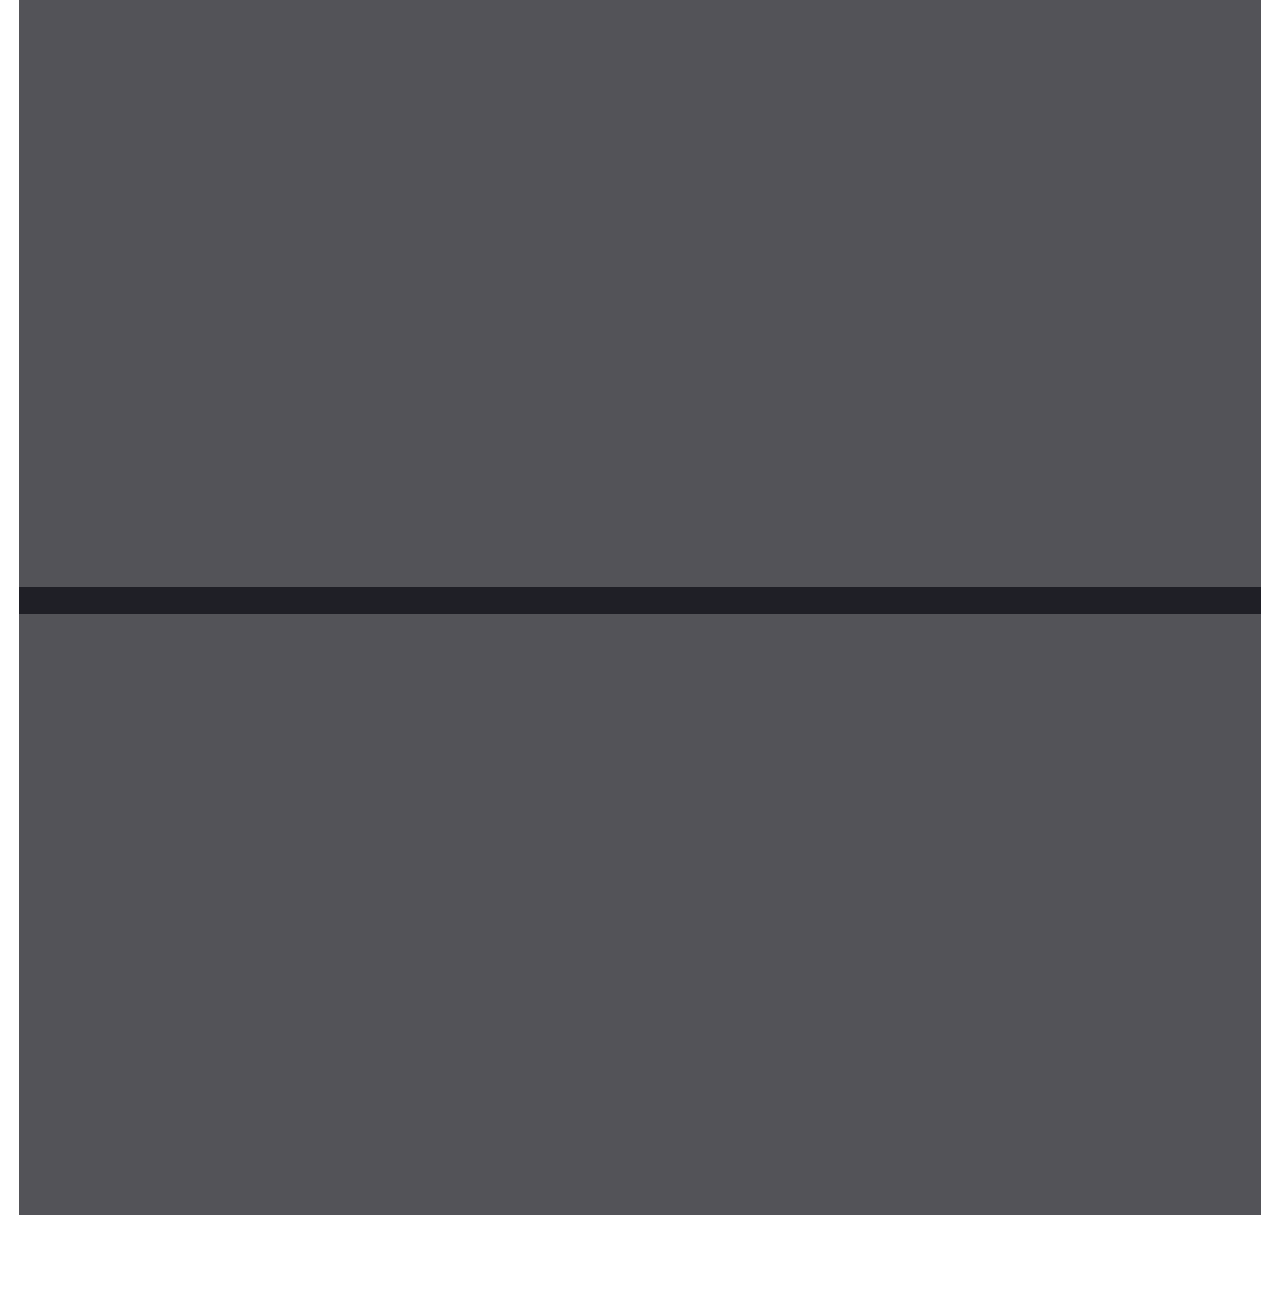
==== commit c8c30d69: "Actualizar index.html" ====
--- a/index.html
+++ b/index.html
@@ -17,6 +17,7 @@
         <a href="#about">Acerca</a>
         <a href="#services">Servicios</a>
         <a href="#contact">Contacto</a>
+<a href="portfolio.html">Galería</a>
     </nav>
 
     <!-- Contenido principal -->
--- a/estilos.css
+++ b/estilos.css
@@ -1,175 +1,226 @@
-
+/* estilos.css */
 :root {
-    --primary-color: #0a0a12; /* Negro azulado profundo */
-    --secondary-color: #1a1a2e; /* Azul oscuro atmosférico */
-    --accent-color: #00f3ff; /* Cian neón */
-    --text-primary: #e0e0e8; /* Gris claro brillante */
+    --primary-color: #0a0a12;
+    --secondary-color: #1a1a2e;
+    --accent-color: #00f3ff;
+    --text-primary: #e0e0e8;
     --gradient-bg: linear-gradient(45deg, #0a0a12 30%, #1a1a2e 100%);
 }
-/* Añade esto al CSS */
-
+
+/* Reset y estilos base */
+* {
+    margin: 0;
+    padding: 0;
+    box-sizing: border-box;
+}
+
+body {
+    background: var(--gradient-bg) fixed;
+    font-family: 'Roboto', sans-serif;
+    color: var(--text-primary);
+    line-height: 1.6;
+  
+    overflow-x: hidden;
+}
+
+/* Navbar futurista */
+.navbar {
+    background: rgba(10, 10, 18, 0.98);
+    backdrop-filter: blur(15px);
+    padding: 1.2rem 0;
+    position: sticky;
+    top: 0;
+    z-index: 1000;
+    border-bottom: 1px solid rgba(0, 243, 255, 0.15);
+}
+
+.navbar a {
+    color: var(--text-primary);
+    padding: 1rem 2.5rem;
+    text-decoration: none;
+    text-transform: uppercase;
+    letter-spacing: 2px;
+    font-size: 0.9rem;
+    transition: color 0.3s ease;
+}
+
+.navbar a:hover {
+    color: var(--accent-color);
+    text-shadow: 0 0 15px rgba(0, 243, 255, 0.4);
+}
+
+/* Contenido principal */
+.content {
+    max-width: 1200px;
+    margin: 0 auto;
+    padding: 4rem 2rem;
+}
+
+section {
+    margin: 5rem 0;
+    padding: 3rem;
+    background: rgba(10, 10, 18, 0.7);
+    backdrop-filter: blur(12px);
+    border-radius: 15px;
+    border: 1px solid rgba(0, 243, 255, 0.2);
+    box-shadow: 0 10px 35px rgba(0, 0, 0, 0.4);
+    transform: translateY(0);
+    transition: transform 0.4s ease, box-shadow 0.4s ease;
+}
+
+section:hover {
+    transform: translateY(-7px);
+    box-shadow: 0 15px 45px rgba(0, 243, 255, 0.1);
+}
+
+/* Tipografía especial */
+h1, h2, h3, h4 {
+    font-family: 'Orbitron', sans-serif;
+    font-weight: 700;
+    color: var(--accent-color);
+    margin-bottom: 2rem;
+}
+
+h1 {
+    font-size: 4.5rem;
+    text-shadow: 0 0 25px rgba(0, 243, 255, 0.5);
+}
+
+h2 {
+    font-size: 2.2rem;
+    font-weight: 400;
+}
+
+/* Servicios */
+.service-item {
+    padding: 2.5rem;
+    margin: 2.5rem 0;
+    border-left: 4px solid var(--accent-color);
+    transition: all 0.4s cubic-bezier(0.23, 1, 0.32, 1);
+}
+
+.service-item:hover {
+    background: rgba(26, 26, 46, 0.4);
+    transform: translateX(15px);
+}
+
+/* Contacto */
+.contact-info {
+    display: grid;
+    gap: 2rem;
+    font-size: 1.2rem;
+}
+
+.social-links a {
+    display: inline-block;
+    color: var(--text-primary);
+    margin-right: 2rem;
+    padding: 0.8rem 1.5rem;
+    border: 2px solid var(--accent-color);
+    border-radius: 6px;
+    transition: all 0.3s ease;
+}
+
+.social-links a:hover {
+    background: var(--accent-color);
+    color: var(--primary-color);
+    box-shadow: 0 0 25px rgba(0, 243, 255, 0.3);
+}
+
+/* Cursor personalizado */
 .custom-cursor {
-    width: 20px;
-    height: 20px;
-    border: 2px solid var(--cursor-color);
+    width: 26px;
+    height: 26px;
+    border: 2px solid var(--accent-color);
     border-radius: 50%;
     position: fixed;
     pointer-events: none;
     mix-blend-mode: difference;
     transition: 
-        transform 0.3s ease,
-        background 0.3s ease,
-        border-color 0.3s ease;
+        transform 0.25s ease,
+        opacity 0.25s ease,
+        border-color 0.25s ease;
     z-index: 9999;
+    transform: translate(-50%, -50%);
+    background: rgba(0, 243, 255, 0.1);
+    box-shadow: 0 0 15px rgba(0, 243, 255, 0.3);
 }
 
 .custom-cursor.inner {
-    width: 6px;
-    height: 6px;
-    background: var(--cursor-color);
-    transform: translate(-50%, -50%);
-}
-
-/* Efectos al interactuar */
-a, button, .hoverable {
-    cursor: none !important;
-}
-
-a:hover ~ .custom-cursor,
-button:hover ~ .custom-cursor {
-    transform: scale(1.5);
-    background: var(--cursor-color);
-}
-
-/* Cambia color del cursor según elemento */
-.text-cyan { --cursor-color: var(--accent-color) !important; }
-.text-white { --cursor-color: var(--text-primary) !important; }
-
-body {
-    background: var(--gradient-bg) fixed;
-    font-family: 'Roboto', Arial, sans-serif;
-    color: var(--text-primary);
-    margin: 0;
-    line-height: 1.6;
-     cursor: none;
-    --cursor-color: var(--accent-color); /* Usa el cian neón por defecto */
-}
-
-.navbar {
-    background: rgba(10, 10, 18, 0.95);
-    backdrop-filter: blur(10px);
-    padding: 1rem 0;
-    border-bottom: 1px solid rgba(0, 243, 255, 0.1);
-    position: sticky;
-    top: 0;
-    z-index: 100;
-}
-
-.navbar a {
-    color: var(--text-primary);
-    padding: 1rem 2rem;
-    text-transform: uppercase;
-    letter-spacing: 1px;
-    transition: all 0.3s ease;
+    width: 10px;
+    height: 10px;
+    background: var(--accent-color);
+    box-shadow: 0 0 20px var(--accent-color);
+}
+
+/* Modifica el CSS del grid */
+.art-grid {
+    display: grid;
+    grid-template-columns: repeat(auto-fit, minmax(300px, 1fr));
+    gap: 2rem;
+    width: 100%;
+    max-width: 1400px;
+    margin: 2rem auto;
+}
+
+.artwork-item {
+    width: 100%;
+    background: rgba(10, 10, 18, 0.8);
+    border-radius: 15px;
+    padding: 1rem;
+    border: 1px solid rgba(0, 243, 255, 0.2);
+    transition: transform 0.3s ease;
     position: relative;
-    text-decoration: none;
-}
-
-.navbar a:hover {
-    color: var(--accent-color);
-}
-
-.navbar a::after {
-    content: '';
-    position: absolute;
-    bottom: 0;
-    left: 50%;
-    width: 0;
-    height: 2px;
-    background: var(--accent-color);
-    transition: all 0.3s ease;
-}
-
-.navbar a:hover::after {
-    width: 70%;
-    left: 15%;
-}
-
-.content {
-    max-width: 1200px;
+}
+
+.p5-sketch {
+    width: 100%;
+    height: 80vh; /* Altura relativa al viewport */
+    min-height: 400px;
     margin: 0 auto;
-    padding: 2rem 2rem;
+    border-radius: 10px;
+    overflow: hidden;
+}
+
+/* Añade media queries para responsividad */
+@media (max-width: 768px) {
+    .art-grid {
+        grid-template-columns: 1fr;
+        padding: 0 1rem;
+    }
+    
+    .p5-sketch {
+        height: 60vh;
+    }
+}
+
+/* Animaciones */
+@keyframes fadeIn {
+    from { opacity: 0; transform: translateY(30px); }
+    to { opacity: 1; transform: translateY(0); }
 }
 
 section {
-    margin: 2rem 0;
-    padding: 2rem;
-    background: rgba(10, 10, 18, 0.7);
-    backdrop-filter: blur(8px);
-    border-radius: 12px;
-    border: 1px solid rgba(0, 243, 255, 0.1);
-    box-shadow: 0 8px 32px rgba(0, 0, 0, 0.3);
-    transition: transform 0.3s ease;
-}
-
-section:hover {
-    transform: translateY(-5px);
-}
-
-h1, h2, h3, h4 {
-    font-family: 'Orbitron', sans-serif;
-    color: var(--accent-color);
-    margin-bottom: 0.5rem;
-}
-
-h1 {
-    font-size: 4rem;
-    text-shadow: 0 0 15px rgba(0, 243, 255, 0.4);
-}
-
-h2 {
-    font-size: 2rem;
-    font-weight: 300;
-}
-
-.service-item {
-    padding: 2rem;
-    margin: 2rem 0;
-    border-left: 3px solid var(--accent-color);
-    transition: all 0.3s ease;
-}
-
-.service-item:hover {
-    background: rgba(26, 26, 46, 0.3);
-    transform: translateX(10px);
-}
-
-.contact-info {
-    display: grid;
-    gap: 1.5rem;
-    font-size: 1.1rem;
-}
-
-.social-links a {
-    color: var(--text-primary);
-    margin-right: 1.5rem;
-    padding: 0.5rem 1rem;
-    border: 1px solid var(--accent-color);
-    border-radius: 4px;
-    transition: all 0.3s ease;
-}
-
-.social-links a:hover {
-    background: var(--accent-color);
-    color: var(--primary-color);
-}
-
-/* Efectos de aparición suave */
-@keyframes fadeIn {
-    from { opacity: 0; transform: translateY(20px); }
-    to { opacity: 1; transform: translateY(0); }
-}
-
-section {
-    animation: fadeIn 0.8s ease-out forwards;
-}
+    animation: fadeIn 1s ease-out forwards;
+}
+
+/* Responsive */
+@media (max-width: 768px) {
+    .content {
+        padding: 2rem 1rem;
+    }
+    
+    h1 {
+        font-size: 3rem;
+    }
+    
+    .navbar a {
+        padding: 1rem;
+        font-size: 0.8rem;
+    }
+    
+    section {
+        padding: 2rem;
+        margin: 3rem 0;
+    }
+}
